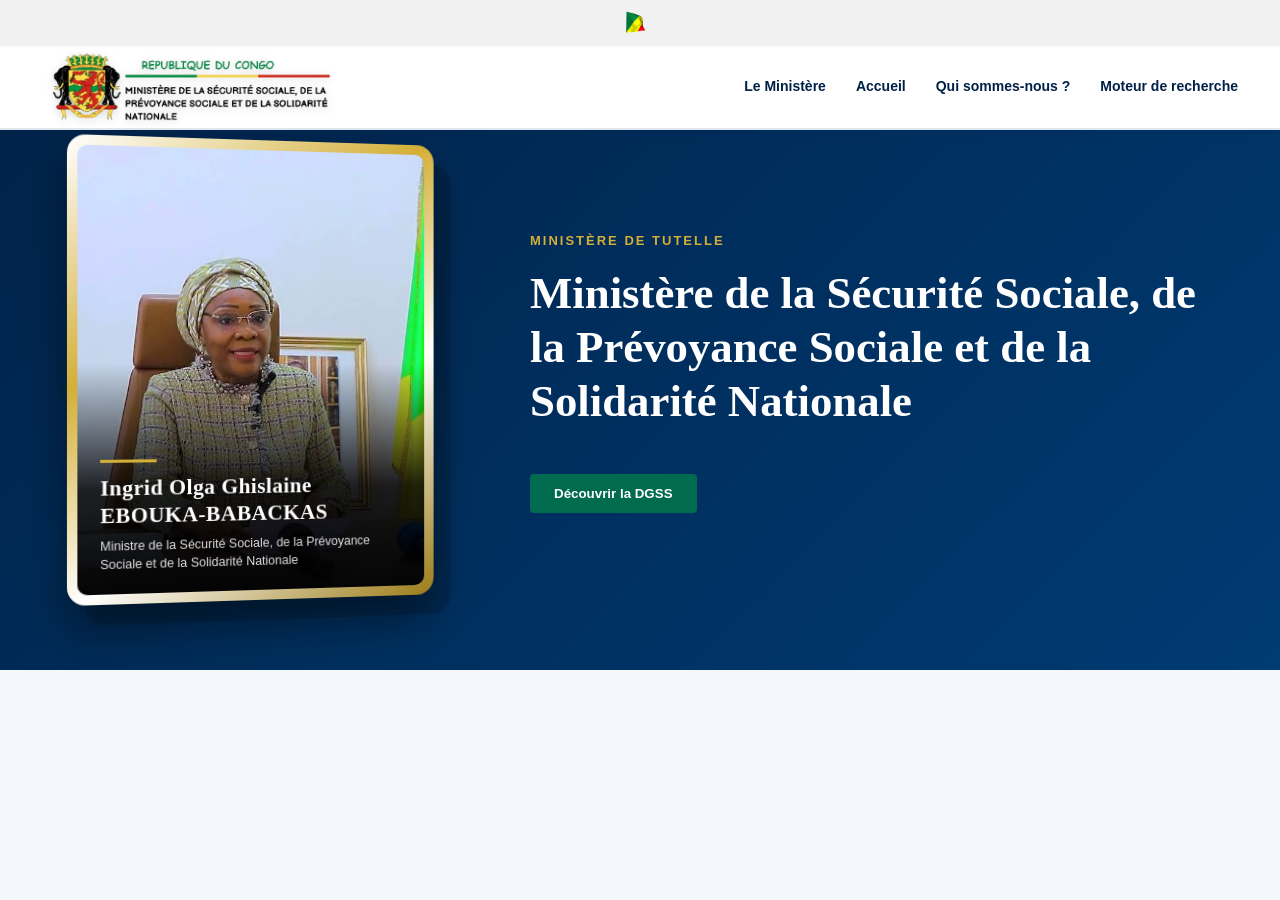
==== index.html @ 22177d9b "Update index.html" ====
<!DOCTYPE html>

<html lang="fr">

<head>
<meta charset="UTF-8">

<meta
    name="viewport"
    content="width=device-width, initial-scale=1.0"
>

<title>
    DGSS.com
</title>

<link
    rel="icon"
    type="Images/png"
    href="images.png"
>

<link
    rel="stylesheet"
    href="styles.css"
>

<script
    defer
    src="script.js"
></script>

</head>

<body class="locked">

<!-- ================================
     BARRE DU DRAPEAU
================================= -->

<div class="top-bar">

    <img
        src="1212.gif"
        alt="Drapeau de la République du Congo"
        class="flag"
    >

</div>


<!-- ================================
     NAVIGATION
================================= -->

<nav
    class="navbar"
    aria-label="Navigation principale"
>

    <div class="nav-left">

        <img
            src="0232RR.png"
            alt="Logo du Ministère de la Sécurité Sociale"
            class="nav-photo"
        >

    </div>


    <button
        type="button"
        class="menu-toggle"
        aria-label="Ouvrir le menu"
        aria-expanded="false"
    >

          ☰

    </button>


    <ul class="nav-links">

        <li>
            <a href="#ministre">
                Le Ministère
            </a>
        </li>


        <li>
            <a href="#accueil">
                Accueil
            </a>
        </li>


        <li>
            <a href="#about">
                Qui sommes-nous ?
            </a>
        </li>


        <li>
            <a href="#documents">
              Moteur de recherche
            </a>
        </li>

    </ul>

</nav>

<!-- ================================
     PRÉSENTATION DU MINISTÈRE
================================= -->

<section
    id="ministre"
    class="ministere-hero"
>

    <div class="ministere-hero-container">


        <div class="ministere-photo">

            <div class="photo-frame">

                <img
                    src="3.jpg"
                    alt="Madame Ingrid Olga Ghislaine EBOUKA-BABACKAS"
                >


                <!-- INFORMATIONS DE LA MINISTRE SUR LA PHOTO -->

                <div class="ministere-ministre">

                    <h2>

                        Ingrid Olga Ghislaine EBOUKA-BABACKAS

                    </h2>


                    <span>

                        Ministre de la Sécurité Sociale,
                        de la Prévoyance Sociale
                        et de la Solidarité Nationale

                    </span>

                </div>

            </div>

        </div>


        <div class="ministere-hero-content">

            <span class="ministere-label">

                MINISTÈRE DE TUTELLE

            </span>


            <h1>

                Ministère de la Sécurité Sociale,
                de la Prévoyance Sociale
                et de la Solidarité Nationale

            </h1>


            <button
                type="button"
                id="decouvrirDGSS"
                class="ministere-button"
            >

                Découvrir la DGSS

            </button>

        </div>

    </div>

</section>


<!-- ================================
     CONTENU DE LA DGSS
================================= -->

<main
    id="contenu-dgss"
    class="contenu-dgss"
>

<!-- ============================
     SLIDER PRINCIPAL
============================= -->

<section
    id="accueil"
    class="dgss-slider"
    aria-label="Présentation de la Direction Générale de la Sécurité Sociale"
>

    <!-- SLIDE 1 -->

    <div class="slide active">

        <div class="slide-caption">

            <span class="slide-label">
                DIRECTION GÉNÉRALE DE LA SÉCURITÉ SOCIALE
            </span>

            <h2>
                Bienvenue sur le portail officiel de la DGSS
            </h2>

            <p>
                La Direction Générale de la Sécurité Sociale assiste le Ministre
                dans la conception, l'élaboration, la mise en œuvre et le suivi
                de la politique nationale de sécurité sociale.
            </p>

       
        </div>

    </div>


    <!-- SLIDE 2 -->

    <div class="slide">

        <div class="slide-caption">

            <span class="slide-label">
                NOS ATTRIBUTIONS
            </span>

            <h2>
                Concevoir et élaborer la politique de sécurité sociale
            </h2>

            <p>
                La DGSS participe à la conception et à l'élaboration de la
                politique nationale de sécurité sociale ainsi qu'à la préparation
                des textes législatifs et réglementaires relatifs à la protection sociale.
            </p>

        </div>

    </div>


    <!-- SLIDE 3 -->

    <div class="slide">

        <div class="slide-caption">

            <span class="slide-label">
                COORDINATION ET SUIVI
            </span>

            <h2>
                Coordonner les actions en matière de sécurité sociale
            </h2>

            <p>
                La DGSS assure la coordination, le suivi et l'évaluation des
                actions menées dans le domaine de la sécurité sociale, en relation
                avec les organismes et les partenaires concernés.
            </p>

        </div>

    </div>


    <!-- SLIDE 4 -->

    <div class="slide">

        <div class="slide-caption">

            <span class="slide-label">
                PROTECTION SOCIALE
            </span>

            <h2>
                Renforcer la couverture et la protection sociale
            </h2>

            <p>
                La DGSS contribue à l'amélioration de la couverture sociale,
                au développement des régimes de sécurité sociale et à la protection
                des populations contre les principaux risques sociaux.
            </p>

        </div>

    </div>


    <!-- SLIDE 5 -->

    <div class="slide">

        <div class="slide-caption">

            <span class="slide-label">
                MODERNISATION
            </span>

            <h2>
                Construire un système de sécurité sociale plus efficace
            </h2>

            <p>
                La DGSS accompagne les réformes et les initiatives visant à
                moderniser le système de sécurité sociale, à améliorer sa gouvernance
                et à renforcer l'efficacité des dispositifs de protection sociale.
            </p>

        </div>

    </div>


    <!-- BOUTON PRÉCÉDENT -->

    <button
        type="button"
        class="prev"
        aria-label="Slide précédente"
    >

        <span>
            ‹
        </span>

    </button>


    <!-- BOUTON SUIVANT -->

    <button
        type="button"
        class="next"
        aria-label="Slide suivante"
    >

        <span>
            ›
        </span>

    </button>


    <!-- INDICATEURS -->

    <div
        class="dgss-indicators"
        aria-label="Navigation du slider"
    ></div>


    <!-- BARRE DE PROGRESSION -->

    <div
        class="slider-progress"
        aria-hidden="true"
    ></div>

</section>


<!-- ============================
     QUI SOMMES-NOUS ?
============================= -->

<section
    id="about"
    class="about-section"
>

    <div class="about-content">

        <div class="about-text">

            <h2 class="section-title">
                Qui sommes-nous ?
            </h2>


            <p>

                La
                <strong>
                    Direction Générale de la Sécurité Sociale
                </strong>
                est une structure technique du Ministère chargée d'assister
                le Ministre dans la conception, l'élaboration, la mise en œuvre
                et le suivi de la politique nationale de sécurité sociale.

            </p>


            <p>

                Elle contribue à la définition des orientations nationales
                en matière de sécurité sociale et participe à la mise en place
                d'un système de protection sociale adapté aux besoins des populations.

            </p>


            <p>

                La DGSS intervient également dans l'élaboration des textes
                législatifs et réglementaires, la coordination des actions,
                le suivi des organismes de sécurité sociale et l'accompagnement
                des réformes dans le domaine de la protection sociale.

            </p>


            <h3>
                Nos principales attributions
            </h3>


            <ul>

                <li>

                    <strong>
                        Politique nationale de sécurité sociale :
                    </strong>

                    participer à la conception, à l'élaboration et au suivi
                    de la politique nationale de sécurité sociale.

                </li>


                <li>

                    <strong>
                        Textes législatifs et réglementaires :
                    </strong>

                    contribuer à l'élaboration, à la mise à jour et au suivi
                    de l'application des textes relatifs à la sécurité sociale.

                </li>


                <li>

                    <strong>
                        Coordination :
                    </strong>

                    coordonner et suivre les actions menées dans le domaine
                    de la sécurité sociale avec les structures et organismes concernés.

                </li>


                <li>

                    <strong>
                        Organismes de sécurité sociale :
                    </strong>

                    assurer le suivi des organismes et des structures intervenant
                    dans le domaine de la sécurité sociale.

                </li>


                <li>

                    <strong>
                        Réformes sociales :
                    </strong>

                    contribuer à la préparation, au suivi et à l'accompagnement
                    des réformes relatives à la protection sociale.

                </li>


                <li>

                    <strong>
                        Coopération :
                    </strong>

                    participer à la coopération nationale et internationale
                    dans le domaine de la sécurité sociale.

                </li>


                <li>

                    <strong>
                        Protection sociale :
                    </strong>

                    contribuer à l'amélioration de la couverture sociale et
                    au renforcement de la protection des populations contre
                    les risques sociaux.

                </li>

            </ul>


            <h3>
                Les domaines de la sécurité sociale
            </h3>


            <ul>

                <li>

                    <strong>
                        Prestations familiales :
                    </strong>

                    contribuer au développement des mécanismes de protection
                    des familles et des enfants.

                </li>


                <li>

                    <strong>
                        Retraite et invalidité :
                    </strong>

                    participer au suivi des dispositifs de protection des
                    personnes âgées et des personnes en situation d'invalidité.

                </li>


                <li>

                    <strong>
                        Accidents du travail et maladies professionnelles :
                    </strong>

                    contribuer au renforcement des mécanismes de protection
                    des travailleurs contre les risques professionnels.

                </li>


                <li>

                    <strong>
                        Maternité :
                    </strong>

                    contribuer au développement des dispositifs de protection
                    liés à la maternité.

                </li>


                <li>

                    <strong>
                        Assurance maladie :
                    </strong>

                    participer à l'amélioration des mécanismes de couverture
                    et de prise en charge des risques liés à la maladie.

                </li>


                <li>

                    <strong>
                        Action sociale :
                    </strong>

                    contribuer à la protection et à l'accompagnement des
                    personnes et des groupes vulnérables.

                </li>

            </ul>


            <h3>
                Notre rôle institutionnel
            </h3>


            <ul>

                <li>

                    Assister le Ministre dans la conception et la mise en œuvre
                    de la politique nationale de sécurité sociale.

                </li>


                <li>

                    Élaborer et contribuer à l'application des textes législatifs
                    et réglementaires relatifs à la sécurité sociale.

                </li>


                <li>

                    Assurer le suivi et l'évaluation des politiques et des
                    programmes de sécurité sociale.

                </li>


                <li>

                    Coordonner les actions des différents acteurs intervenant
                    dans le domaine de la protection sociale.

                </li>


                <li>

                    Suivre les activités des organismes et structures de sécurité
                    sociale.

                </li>


                <li>

                    Participer à la mobilisation des ressources nécessaires
                    au développement de la protection sociale.

                </li>


                <li>

                    Contribuer au développement d'une sécurité sociale moderne,
                    accessible, équitable et adaptée aux besoins des populations.

                </li>

            </ul>

        </div>

    </div>

</section>

    <!-- ============================
     MOT DE LA DIRECTRICE GÉNÉRALE
============================= -->

<section
    id="dgsection"
    class="dg-section"
>

    <div class="dg-container">


        <div class="dg-left">

            <div class="dg-photo-frame">

                <img
                    src="dg.png"
                    alt="Clarisse IVOUTOUHI née YIRAMA PEMBA"
                    class="dg-photo"
                >


                <div class="dg-name">

                    <h3>

                        Clarisse IVOUTOUHI
                        née YIRAMA PEMBA

                    </h3>


                    <em>

                        Directrice Générale
                        de la Sécurité Sociale

                    </em>

                </div>

            </div>

        </div>


        <div class="dg-message">

            <h4>

                Mot de la Directrice Générale

            </h4>


            <blockquote>

                Notre engagement en faveur de la sécurité sociale
                et du bien-être des citoyens constitue une mission
                que nous exerçons avec responsabilité, détermination
                et solidarité.

                <br><br>

                À travers nos actions, nous œuvrons chaque jour à
                promouvoir une protection sociale équitable, accessible
                et adaptée aux réalités de notre société.

                <br><br>

                La sécurité sociale constitue un pilier essentiel
                de la dignité humaine et du développement durable.

                <br><br>

                Nous restons pleinement mobilisés pour améliorer la
                qualité de nos services, rapprocher davantage notre
                institution des usagers et contribuer à la construction
                d'un système de protection sociale plus juste et inclusif.

            </blockquote>

        </div>

    </div>

</section>

    <!-- ============================
         DIRECTEURS CENTRAUX
    ============================= -->

    <section
        id="directeurs"
        class="directeurs-section"
    >

        <h2 class="section-title">

            Nos Directeurs Centraux

        </h2>


        <div class="directeurs-grid">


<div class="directeur-card">

                <img
                    src="33.jpg"
                    alt="Félix MASSENGO"
                    class="photo-directeur"
                >


                <h4>

                    Félix MASSENGO

                </h4>


                <em>

                    Directeur de la Réglementation de la Sécurité Sociale et des Relations Internationales

                </em> <em>
                            (DRSSRI)

                </em>

            </div>
            


            <div class="directeur-card">

                <img
                    src="2.jpg"
                    alt="Lestiane Abi Derine LOUEMBE"
                    class="photo-directeur"
                >


                <h4>

                    Lestiane Abi Derine LOUEMBE

                </h4>


                <em>

                    Directrice de la Réforme,
                    de l'Assistance
                    et de la Promotion
                    de la Sécurité Sociale

                </em>
                 <em>

                    (DRAPSS)

                </em>

            </div>



            <div class="directeur-card">

                <img
                    src="DSC0332.jpg"
                    alt="Bruno Jérémi OKOUNGA"
                    class="photo-directeur"
                >


                <h4>

                    Bruno Jérémi OKOUNGA

                </h4>


                <em>

                    Directeur des Études,
                    du Développement
                    et de la Prospective

                </em>
                <em>

                    (DEDP)

                </em>

            </div>




            <div class="directeur-card">

                <img
                    src="DAEF.jpg"
                    alt="Barthélemy MANGUEMBI"
                    class="photo-directeur"
                >


                <h4>

                    Barthélemy MANGUEMBI

                </h4>


                <em>

                    Directeur de l'Administration,
                    des Équipements et des Finances 

                </em>
                 <em>

                   (DAEF)

                </em>

            </div>
        </div>

    </section>


    <!-- ============================
         DOCUMENTS
    ============================= -->

    <section
        id="documents"
        class="documents-section"
    >

        <h2 class="section-title">

            Moteur de recherche

        </h2>


        <input
            type="text"
            id="searchBar"
            placeholder="Rechercher un document..."
            autocomplete="off"
            aria-label="Rechercher un document"
        >


        <div class="table-wrapper">

            <table class="documents-table">

                <thead>

                    <tr>

                        <th>
                            Titre
                        </th>

                        <th>
                            Libellé
                        </th>

                        <th>
                            
                        </th>

                    </tr>

                </thead>


                <tbody
                    id="documentList"
                ></tbody>

            </table>

        </div>

    </section>


    <!-- ============================
         ORGANIGRAMME
    ============================= -->

    <section
        class="extra-section"
    >

        <h2 class="section-title">

            Organigramme

        </h2>


        <div class="organigram-container">

            <a
                href="images/org.jpg"
                download="Organigramme-DGSS.jpg"
                aria-label="Télécharger l'organigramme de la DGSS"
            >

                <img
                    src="org.jpg"
                    alt="Organigramme de la Direction Générale de la Sécurité Sociale"
                    class="organigram-photo"
                >

            </a>

        </div>

    </section>

</main>

<!-- ================================
     PIED DE PAGE
================================= -->

<footer class="site-footer">

<div class="footer-content">

    <!-- ================================
         CONTACT
    ================================ -->

    <div class="footer-section contact-info">

        <h4>Contact</h4>

        <p>

            Direction Générale de la Sécurité Sociale
            <br>

            Bâtiment Justice,
            4e étage,
            Brazzaville,
            République du Congo

            <br>

            Email :

            <a href="mailto:contact@phirnelking.com">
                contact@phirnelking.com
            </a>

            <br>

            Téléphone :

            <a href="tel:+242064487216">
                +242 06 448 7216
            </a>

        </p>

    </div>


    <!-- ================================
         LIENS RAPIDES
    ================================ -->

    <div class="footer-section quick-links">

        <h4>Liens rapides</h4>

        <ul>

  <li>
                <a
                    href="https://www.cnss.cg/"
                    target="_blank"
                    rel="noopener noreferrer"
                >
                    CNSS
                </a>
            </li>

            <li>
                <a
                    href="https://crf-congo.com/"
                    target="_blank"
                    rel="noopener noreferrer"
                >
                    CRF
                </a>
            </li>
            
 <li>
                <a
                    href="https://camu-congo.fr/"
                    target="_blank"
                    rel="noopener noreferrer"
                >
                    CAMU
                </a>
            </li>

            <li>
                <a
                    href="https://fonction-publique.gouv.cg/"
                    target="_blank"
                    rel="noopener noreferrer"
                >
                    Fonction publique
                </a>
            </li>

   <li>
                <a
                    href="https://www.cleiss.fr/docs/regimes/regime_congo.html"
                    target="_blank"
                    rel="noopener noreferrer"
                >
                    CLEISS
                </a>
            </li>
        </ul>

    </div>


    <!-- ================================
         CONTACTEZ-NOUS
    ================================ -->

    <div class="footer-section contact-form-section">

        <h4>Contactez-nous</h4>

        <form
            action=https://formspree.io/f/mbdnagkl
            method="POST"
            class="contact-form"
        >

            <input
                type="text"
                name="nom"
                placeholder="Votre nom"
                required
            >

            <input
                type="email"
                name="email"
                placeholder="Votre adresse e-mail"
                required
            >

            <input
                type="text"
                name="objet"
                placeholder="Objet du message"
                required
            >

            <textarea
                name="message"
                placeholder="Votre message"
                rows="5"
                required
            ></textarea>

            <button
                type="submit"
            >
                Envoyer le message
            </button>

        </form>

    </div>



<!-- ================================
     BAS DE PAGE
================================= -->

<div class="footer-bottom">

    <p>
        © 2026 Ministère de la Sécurité Sociale,
        de la Prévoyance Sociale
        et de la Solidarité Nationale.
        Tous droits réservés.
    </p>

    <p>
        <a href="mentions-legales.html">
            Mentions légales, Conditions d'utilisation et Politique de confidentialité
        </a>

    <p>
        <a
            href="https://www.facebook.com/phirnel.ongagna.3/"
            target="_blank"
            rel="noopener noreferrer"
        >
            Phirnel ONGAGNA
        </a>
    </p>

</div>

</footer>

</body>

</html>
---- styles.css ----
/* =====================================
   RESET & CONFIGURATION GLOBALE
===================================== */

* {
    margin: 0;
    padding: 0;
    box-sizing: border-box;
}

body {
    font-family: "Segoe UI", Arial, sans-serif;
    line-height: 1.6;
    background: #f4f7fb;
    color: #333;
    overflow-x: hidden;
    -webkit-text-size-adjust: 100%;
}

.contenu-dgss {
    display: none;
}

.contenu-dgss.visible {
    display: block;
}

.site-footer {
    display: none;
}

.site-footer.visible {
    display: block;
}


/* =====================================
   BARRE DU DRAPEAU
===================================== */

.top-bar {
    position: fixed;
    top: 0;
    left: 0;
    z-index: 1100;

    width: 100%;
    height: 45px;

    display: flex;
    align-items: center;
    justify-content: center;

    background-color: #f1f1f1;

    box-shadow:
        0 1px 3px rgba(0, 0, 0, 0.08);

    pointer-events: none;
}

.flag {
    display: block;

    width: 55px;
    height: 32px;

    object-fit: contain;

    border-radius: 2px;
}


    /* =====================================
       BARRE DE NAVIGATION (NAVBAR) 
    ===================================== */

    .navbar {
        position: fixed;
        top: 45px;
        left: 0;
        z-index: 1000;
        width: 100%;
        height: 85px;
        display: flex;
        align-items: center;
        justify-content: space-between;
        padding: 0 30px 0 20px;
        background: #ffffff;
        border-bottom: 2px solid #e0e6ed;
        box-shadow: 0 2px 10px rgba(0, 32, 71, 0.06);
        transition: background 0.3s ease;
    }

    .navbar.scrolled {
        top: 45px;
        background: #ffffff;
    }

    .nav-left {
        position: relative;
        width: 360px;
        height: 85px;
        display: flex;
        align-items: center;
        flex-shrink: 0;
        overflow: visible;
    }

    .nav-left .nav-photo {
        position: absolute;
        top: 50%;
        left: 340;
        z-index: 1002;
        width: 350px;
        height: 180px;
        object-fit: contain;
        transform: translateY(-50%);
        filter: drop-shadow(0 2px 4px rgba(0, 0, 0, 0.15));
    }

    .nav-links {
        display: flex;
        align-items: center;
        gap: 6px;
        margin: 0;
        padding: 0;
        list-style: none;
    }

    .nav-links li a {
        position: relative;
        display: block;
        padding: 8px 12px;
        color: #002147;
        text-decoration: none;
        font-size: 14px;
        font-weight: 600;
        border-radius: 4px;
        cursor: pointer;
        transition: color 0.3s ease, background 0.3s ease, transform 0.3s ease;
    }

    .nav-links li a::after {
        content: "";
        position: absolute;
        left: 50%;
        bottom: 0px;
        width: 0;
        height: 2px;
        background: #006b4f;
        transform: translateX(-50%);
        transition: width 0.3s ease;
    }

    .nav-links li a:hover {
        color: #006b4f;
        background: rgba(0, 107, 79, 0.06);
        transform: translateY(-1px);
    }

    .nav-links li a:hover::after {
        width: 60%;
    }

    .menu-toggle {
        display: none;
        padding: 0;
       margin-right: 15px;
        background: transparent;
        border: none;
        color: #002147;
        font-size: 28px;
        cursor: pointer;
    }


/* =====================================
   HERO MINISTÈRE
===================================== */

.ministere-hero {
    position: relative;

    min-height: 600px;

    display: flex;
    align-items: center;

    padding: 140px 30px 70px;

    overflow: hidden;

    background:
        linear-gradient(
            135deg,
            #002147 0%,
            #003b73 100%
        );

    color: #ffffff;
}

.ministere-hero-container {
    position: relative;
    z-index: 2;

    width: 100%;
    max-width: 1200px;

    margin: auto;

    display: flex;
    align-items: center;

    gap: 60px;
}


/* =====================================
   PHOTO DE LA MINISTRE
===================================== */

.ministere-photo {
    flex: 0 0 430px;

    display: flex;
    align-items: center;
    justify-content: center;
}

.photo-frame {
    position: relative;

    width: 370px;
    height: 460px;

    padding: 10px;

    overflow: hidden;

    background:
        linear-gradient(
            145deg,
            #ffffff,
            #d4af37 35%,
            #ffffff 65%,
            #9d7c18
        );

    border-radius: 18px;

    box-shadow:
        18px 20px 0 rgba(0, 0, 0, 0.15),
        0 25px 45px rgba(0, 0, 0, 0.45);

    transform:
        perspective(1000px)
        rotateY(8deg);

    transition:
        0.4s ease;
}

.photo-frame:hover {
    transform:
        perspective(1000px)
        rotateY(0deg)
        translateY(-8px);
}

.photo-frame img {
    display: block;

    width: 100%;
    height: 100%;

    object-fit: cover;

    border-radius: 10px;
}


/* =====================================
   NOM ET FONCTION DE LA MINISTRE
   DIRECTEMENT SUR LA PHOTO
===================================== */

.photo-frame .ministere-ministre {
    position: absolute;

    left: 10px;
    right: 10px;
    bottom: 10px;

    z-index: 5;

    padding:
        95px
        22px
        20px;

    color: #ffffff;

    text-align: left;

    background:
        linear-gradient(
            to top,
            rgba(0, 0, 0, 0.97) 0%,
            rgba(0, 0, 0, 0.85) 45%,
            rgba(0, 0, 0, 0.30) 80%,
            transparent 100%
        );

    border-radius:
        0 0 10px 10px;
}

.photo-frame .ministere-ministre::before {
    content: "";

    display: block;

    width: 55px;
    height: 3px;

    margin-bottom: 12px;

    background: #d4af37;
}

.photo-frame .ministere-ministre h2 {
    margin: 0 0 7px;

    color: #ffffff;

    font-family:
        Georgia,
        "Times New Roman",
        serif;

    font-size:
        clamp(
            1rem,
            2vw,
            1.35rem
        );

    font-weight: 700;

    line-height: 1.25;

    letter-spacing: 0.02em;
}

.photo-frame .ministere-ministre span {
    display: block;

    max-width: 320px;

    color:
        rgba(255, 255, 255, 0.88);

    font-size: 0.78rem;

    line-height: 1.45;
}


/* =====================================
   CONTENU DU MINISTÈRE
===================================== */

.ministere-hero-content {
    flex: 1;

    max-width: 680px;
}

.ministere-label {
    display: inline-block;

    margin-bottom: 15px;

    color: #d4af37;

    font-size: 13px;
    font-weight: bold;

    letter-spacing: 2px;

    text-transform: uppercase;
}

.ministere-hero-content h1 {
    margin-bottom: 20px;

    color: #ffffff;

    font-family: Georgia, serif;

    font-size:
        clamp(
            1.8rem,
            3.5vw,
            3rem
        );

    line-height: 1.2;
}

.ministere-hero-content p {
    max-width: 620px;

    margin-bottom: 25px;

    color:
        rgba(255, 255, 255, 0.85);

    font-size: 16px;

    line-height: 1.7;
}


/* =====================================
   BOUTONS INSTITUTIONNELS
===================================== */

.ministere-button,
.slide-button {
    display: inline-block;

    margin-top: 25px;

    padding: 12px 24px;

    background: #006b4f;

    color: #ffffff;

    border: none;

    border-radius: 4px;

    font-weight: 600;

    text-decoration: none;

    cursor: pointer;

    transition:
        background 0.3s ease,
        transform 0.3s ease;
}

.ministere-button:hover,
.slide-button:hover {
    background: #00523c;

    transform:
        translateY(-2px);
}


/* =====================================
   SLIDER PRINCIPAL
===================================== */

.dgss-slider {
    position: relative;

    width: 100%;
    height: 580px;

    overflow: hidden;

    background: #002147;
}

.dgss-slider .slide {
    position: absolute;

    inset: 0;

    display: flex;
    align-items: center;

    width: 100%;
    height: 100%;

    padding: 40px 8%;

    opacity: 0;
    visibility: hidden;

    transition:
        opacity 0.8s ease,
        visibility 0.8s ease;
}

.dgss-slider .slide.active {
    z-index: 1;

    opacity: 1;
    visibility: visible;
}

.slide-caption {
    position: relative;
    z-index: 2;

    width:
        min(
            700px,
            90%
        );

    color: #ffffff;

    text-align: left;
}

.slide-label {
    display: inline-block;

    margin-bottom: 15px;

    padding-left: 12px;

    border-left: 3px solid #d4af37;

    color: #d4af37;

    font-size: 12px;
    font-weight: bold;

    letter-spacing: 2px;

    text-transform: uppercase;
}

.slide-caption h2 {
    max-width: 680px;

    margin-bottom: 18px;

    color: #ffffff;

    font-family: Georgia, serif;

    font-size:
        clamp(
            1.8rem,
            3.5vw,
            3.2rem
        );

    line-height: 1.2;
}

.slide-caption p {
    max-width: 600px;

    margin-bottom: 25px;

    color:
        rgba(255, 255, 255, 0.85);

    font-size: 16px;

    line-height: 1.7;
}

.prev,
.next {
    position: absolute;

    top: 50%;

    z-index: 5;

    display: flex;
    align-items: center;
    justify-content: center;

    width: 44px;
    height: 44px;

    background:
        rgba(0, 33, 71, 0.7);

    border:
        1px solid
        rgba(255, 255, 255, 0.2);

    border-radius: 4px;

    color: #ffffff;

    font-size: 28px;

    cursor: pointer;

    transform:
        translateY(-50%);

    transition:
        background 0.3s ease;
}

.prev {
    left: 20px;
}

.next {
    right: 20px;
}

.prev:hover,
.next:hover {
    background: #006b4f;
}

.dgss-indicators {
    position: absolute;

    bottom: 25px;
    left: 50%;

    z-index: 5;

    display: flex;

    gap: 6px;

    transform:
        translateX(-50%);
}

.dgss-indicators span {
    width: 24px;
    height: 3px;

    background: #ffffff;

    opacity: 0.4;

    border-radius: 2px;

    cursor: pointer;

    transition:
        opacity 0.3s ease,
        width 0.3s ease,
        background 0.3s ease;
}

.dgss-indicators span.active {
    width: 40px;

    background: #d4af37;

    opacity: 1;
}

.slider-progress {
    position: absolute;

    bottom: 0;
    left: 0;

    z-index: 6;

    width: 0;
    height: 3px;

    background: #d4af37;
}


/* =====================================
   SECTIONS GÉNÉRALES
===================================== */

.section-title {
    margin: 45px 0 15px;

    color: #002147;

    font-family: Georgia, serif;

    font-size: 1.8rem;

    text-align: center;
}

.about-section {
    padding: 50px 20px;

    background: #f9fbfd;
}

.about-content {
    max-width: 1100px;

    margin: auto;

    display: flex;
    flex-wrap: wrap;

    gap: 35px;
}

.about-text {
    flex: 1 1 500px;
}

.about-text p {
    margin-bottom: 14px;
}

.about-text h3 {
    margin-top: 22px;
    margin-bottom: 8px;

    color: #002147;
}

.about-text ul {
    padding-left: 18px;
}

.about-text li {
    margin-bottom: 8px;
}


/* =====================================
   DIRECTION GÉNÉRALE
===================================== */

.dg-section {
    padding: 50px 20px;

    background: #ffffff;
}

.dg-container {
    max-width: 1100px;

    margin: auto;

    display: flex;
    align-items: center;
    justify-content: space-between;
    flex-wrap: wrap;

    gap: 35px;
}

.dg-left {
    flex:
        1 1 350px;

    display: flex;

    align-items: center;
    justify-content: center;
}


/* =====================================
   CADRE PHOTO DE LA DIRECTRICE GÉNÉRALE
===================================== */

.dg-photo-frame {
    position: relative;

    width: 350px;
    height: 440px;

    overflow: hidden;

    background: #002147;

    border:
        1px solid
        #d4af37;

    border-radius: 6px;

    box-shadow:
        0 8px 22px
        rgba(0, 32, 71, 0.18);
}

.dg-photo {
    display: block;

    width: 100%;
    height: 100%;

    object-fit: cover;

    object-position:
        top center;
}


/* =====================================
   NOM ET FONCTION DE LA DG
   DIRECTEMENT SUR LA PHOTO
===================================== */

.dg-name {
    position: absolute;

    left: 0;
    right: 0;
    bottom: 0;

    z-index: 2;

    padding:
        90px
        22px
        22px;

    color: #ffffff;

    text-align: left;

    background:
        linear-gradient(
            to top,
            rgba(0, 0, 0, 0.97) 0%,
            rgba(0, 0, 0, 0.85) 45%,
            rgba(0, 0, 0, 0.30) 80%,
            transparent 100%
        );
}

.dg-name::before {
    content: "";

    display: block;

    width: 55px;
    height: 3px;

    margin-bottom: 12px;

    background: #d4af37;
}

.dg-name h3 {
    margin: 0 0 7px;

    color: #ffffff;

    font-family:
        Georgia,
        "Times New Roman",
        serif;

    font-size: 1.25rem;

    font-weight: 700;

    line-height: 1.25;
}

.dg-name em {
    display: block;

    color:
        rgba(255, 255, 255, 0.88);

    font-size: 0.82rem;

    font-style: normal;

    line-height: 1.5;
}


/* =====================================
   MESSAGE DE LA DIRECTRICE GÉNÉRALE
===================================== */

.dg-message {
    flex:
        2 1 550px;
}

.dg-message h4 {
    margin-bottom: 12px;

    color: #002147;

    font-size: 18px;
}

.dg-message blockquote {
    padding: 22px;

    background: #f4f7fb;

    border-left:
        4px solid
        #006b4f;

    border-radius: 4px;

    color: #333333;

    font-family: Georgia, serif;

    font-size: 15px;

    font-style: italic;

    line-height: 1.7;
}


/* =====================================
   DIRECTEURS CENTRAUX
===================================== */

.directeurs-section {
    padding: 60px 20px;

    background: #f4f7fb;
}

.directeurs-grid {
    max-width: 1100px;

    margin: auto;

    display: grid;

    grid-template-columns:
        repeat(
            4,
            1fr
        );

    gap: 25px;
}

.directeur-card {
    padding: 20px 15px;

    background: #ffffff;

    border:
        1px solid
        #e0e6ed;

    border-top:
        3px solid
        #006b4f;

    border-radius: 6px;

    text-align: center;

    box-shadow:
        0 4px 12px
        rgba(0, 32, 71, 0.05);

    transition:
        transform 0.3s ease,
        box-shadow 0.3s ease;
}

.directeur-card:hover {
    transform:
        translateY(-5px);

    box-shadow:
        0 8px 20px
        rgba(0, 32, 71, 0.1);
}

.photo-directeur {
    width: 150px;
    height: 180px;

    margin:
        0 auto 12px;

    object-fit: cover;

    object-position:
        top center;

    border-radius: 4px;

    background: #ffffff;

    box-shadow:
        0 2px 6px
        rgba(0, 0, 0, 0.1);

    image-rendering:
        -webkit-optimize-contrast;
}

.directeur-card h4 {
    margin-bottom: 6px;

    color: #002147;

    font-size: 15px;

    font-weight: 700;
}

.directeur-card em {
    display: block;

    color: #006b4f;

    font-size: 12px;

    font-style: normal;

    font-weight: 600;

    line-height: 1.4;
}


/* =====================================
   DOCUMENTS ET TABLEAU
===================================== */

.documents-section {
    padding: 50px 20px;

    background: #ffffff;
}

#searchBar {
    display: block;

    width: 75%;
    max-width: 600px;

    margin:
        0 auto 20px;

    padding:
        10px 14px;

    border:
        1px solid
        #cbd5e1;

    border-radius: 4px;

    font-size: 15px;
}

#searchBar:focus {
    outline: none;

    border-color: #006b4f;

    box-shadow:
        0 0 0 3px
        rgba(0, 107, 79, 0.1);
}

.table-wrapper {
    width: 100%;

    overflow-x: auto;
}

.documents-table {
    width: 100%;
    min-width: 600px;

    border-collapse: collapse;

    background: #ffffff;

    box-shadow:
        0 1px 4px
        rgba(0, 0, 0, 0.05);
}

.documents-table thead {
    background: #002147;

    color: #ffffff;
}

.documents-table th,
.documents-table td {
    padding:
        12px 15px;

    border:
        1px solid
        #e0e6ed;

    text-align: left;

    font-size: 14px;
}

.documents-table tbody tr:hover {
    background: #f8fafc;
}

.documents-table a {
    color: #006b4f;

    font-weight: 600;

    text-decoration: none;

    cursor: pointer;
}

.documents-table a:hover {
    text-decoration: underline;
}

mark {
    padding: 0 2px;

    background: #fef08a;
}

.no-result {
    padding: 20px !important;

    color: #64748b;

    text-align: center !important;
}


/* =====================================
   ORGANIGRAMME
===================================== */

.extra-section {
    padding: 50px 20px;

    background: #f9fbfd;
}

.organigram-container {
    max-width: 850px;

    margin:
        20px auto 0;

    display: flex;

    align-items: center;
    justify-content: center;
}

.organigram-link {
    display: block;

    width: 100%;

    cursor: pointer;
}

.organigram-photo {
    display: block;

    width: 100%;
    max-width: 480px;
    height: auto;

    margin: 0 auto;

    background: #ffffff;

    border:
        1px solid
        #cbd5e1;

    border-radius: 4px;

    box-shadow:
        0 4px 12px
        rgba(0, 32, 71, 0.06);

    transition:
        transform 0.3s ease;
}

.organigram-photo:hover {
    transform:
        translateY(-2px);
}


/* =====================================
   PIED DE PAGE
===================================== */

.site-footer {
    position: relative;

    overflow: hidden;

    padding:
        50px 25px 0;

    background: #002147;

    color: #ffffff;
}

.footer-content {
    position: relative;
    z-index: 2;

    max-width: 1100px;

    margin: auto;

    display: grid;

    grid-template-columns:
        repeat(
            4,
            1fr
        );

    gap: 30px;
}

.footer-section h4 {
    margin-bottom: 18px;

    color: #ffffff;

    font-size: 16px;
}

.contact-info p {
    color:
        rgba(255, 255, 255, 0.8);

    font-size: 13px;

    line-height: 1.8;
}

.footer-section a {
    color:
        rgba(255, 255, 255, 0.8);

    text-decoration: none;

    cursor: pointer;

    font-size: 13px;
}

.footer-section a:hover {
    color: #ffffff;
}

.footer-section ul {
    padding: 0;

    list-style: none;
}

.footer-section li {
    margin-bottom: 8px;
}

.contact-form {
    display: flex;

    flex-direction: column;

    gap: 8px;
}

.contact-form input,
.contact-form textarea {
    width: 100%;

    padding:
        10px 12px;

    background:
        rgba(255, 255, 255, 0.08);

    border:
        1px solid
        rgba(255, 255, 255, 0.2);

    border-radius: 4px;

    color: #ffffff;

    font-family: inherit;

    font-size: 12px;

    outline: none;
}

.contact-form textarea {
    min-height: 90px;

    resize: vertical;
}

.contact-form button {
    padding:
        10px 16px;

    background: #006b4f;

    border: none;

    border-radius: 4px;

    color: #ffffff;

    font-weight: 600;

    cursor: pointer;

    transition:
        background 0.3s ease;
}

.contact-form button:hover {
    background: #00523c;
}


.footer-bottom {
    position: relative;
    z-index: 2;

    max-width: 1100px;

    margin:
        40px auto 0;

    padding:
        20px 0;

    border-top:
        1px solid
        rgba(255, 255, 255, 0.15);

    display: flex;

    align-items: center;
    justify-content: space-between;

    gap: 20px;

    color:
        rgba(255, 255, 255, 0.6);

    font-size: 12px;
}


/* =====================================
   LIEN DU FOOTER
===================================== */

.footer-bottom a {
    color: #ffffff;

    text-decoration: none;

    font-weight: 600;

    transition:
        color 0.3s ease;
}

.footer-bottom a:hover {
    color: #d4af37;
}
/* =====================================
   RESPONSIVE DESIGN
   TABLETTES & MOBILES
===================================== */
/* =====================================
   FOOTER - ORDINATEUR
===================================== */

.footer-content {
    display: grid;

    grid-template-columns: minmax(0, 1fr) 280px;

    grid-template-rows:
        auto
        auto
        auto
        auto;

    column-gap: 50px;
    row-gap: 20px;

    align-items: start;

    text-align: left;
}


/* =====================================
   COLONNE 1
===================================== */

.footer-content > .footer-section:nth-child(1) {
    grid-column: 1 / -1;
    grid-row: 1;
}


/* =====================================
   COLONNE 2
===================================== */

.footer-content > .footer-section:nth-child(2) {
    grid-column: 1 / -1;
    grid-row: 2;
}


/* =====================================
   COLONNE 3
===================================== */

.footer-content > .footer-section:nth-child(3) {
    grid-column: 1 / -1;
    grid-row: 3;
}


/* =====================================
   COLONNE 4
   AVEC MENTIONS À DROITE
===================================== */

.footer-content > .footer-section:nth-child(4) {
    grid-column: 1;
    grid-row: 4;

    border-top: 1px solid rgba(255, 255, 255, 0.2);

    padding-top: 20px;
}


/* =====================================
   MENTIONS LÉGALES
   À DROITE DE COL 4
===================================== */

.footer-content > .footer-legal {
    grid-column: 2;
    grid-row: 4;

    align-self: start;

    border-top: 1px solid rgba(255, 255, 255, 0.2);

    padding-top: 20px;
}


/* =====================================
   TITRE MENTIONS
===================================== */

.footer-legal h3 {
    margin: 0 0 15px 0;
}


/* =====================================
   LIENS
===================================== */

.footer-legal ul {
    display: flex;
    flex-wrap: wrap;

    align-items: center;

    gap: 0;

    list-style: none;

    padding: 0;
    margin: 0;
}

.footer-legal li {
    margin: 0;
}

.footer-legal li:not(:last-child)::after {
    content: " | ";

    margin: 0 8px;

    opacity: 0.6;
}

.footer-legal a {
    color: inherit;

    text-decoration: none;
}

.footer-legal a:hover {
    text-decoration: underline;
}


/* =====================================
   TABLETTE
   MAX-WIDTH 1100PX
===================================== */

@media (max-width: 1100px) {

    .navbar {
        padding: 0 20px;
    }

    .directeurs-grid {
        grid-template-columns: repeat(2, 1fr);
        gap: 25px;
    }


    /* FOOTER */

    .footer-content {
        grid-template-columns: 1fr;
        grid-template-rows: auto;
        gap: 25px;
    }

    .footer-content > .footer-section:nth-child(1),
    .footer-content > .footer-section:nth-child(2),
    .footer-content > .footer-section:nth-child(3),
    .footer-content > .footer-section:nth-child(4),
    .footer-content > .footer-legal {
        grid-column: 1;
        grid-row: auto;
    }

    .footer-content > .footer-section:nth-child(4) {
        border-top: 1px solid rgba(255, 255, 255, 0.2);
        padding-top: 20px;
    }

    .footer-legal {
        border-top: none;
        padding-top: 0;
    }
}


/* =====================================
   TABLETTE PORTRAIT
   MAX-WIDTH 900PX
===================================== */

@media (max-width: 900px) {

    .navbar {
        height: 85px;
        top: 45px;
    }

    .nav-left {
        height: 85px;
        width: 100%;
        max-width: 360px;
    }

    .nav-left .nav-photo {
        position: absolute;
        top: 50%;
        left: 20px;
        z-index: 1002;

        width: 250px;
        height: 180px;

        object-fit: contain;

        transform: translateY(-50%);

        filter: drop-shadow(
            0 2px 4px rgba(0, 0, 0, 0.15)
        );
    }

    .menu-toggle {
        display: block;
        margin-left: auto;
        color: #002147;
    }

    .nav-links {
        position: absolute;
        top: 85px;
        left: 0;

        display: none;
        flex-direction: column;

        width: 100%;

        padding: 15px;

        background: #ffffff;

        border-bottom: 1px solid #cbd5e1;

        box-shadow:
            0 4px 10px rgba(0, 0, 0, 0.1);
    }

    .nav-links.active {
        display: flex;
    }

    .nav-links li {
        width: 100%;
    }

    .nav-links li a {
        padding: 10px;
        color: #002147;
    }

    .ministere-hero {
        padding-top: 140px;
    }

    .ministere-hero-container {
        flex-direction: column;
        gap: 35px;
        text-align: center;
    }

    .ministere-photo {
        flex: none;
    }

    .photo-frame {
        width: 330px;
        height: 410px;
        transform: none;
    }

    .photo-frame:hover {
        transform: translateY(-5px);
    }

    .ministere-hero-content {
        max-width: 700px;
    }

    .dg-photo-frame {
        width: 320px;
        height: 400px;
    }

    .dg-name {
        text-align: left;
    }

    .dgss-slider {
        height: 500px;
    }

    .directeurs-grid {
        grid-template-columns: repeat(2, 1fr);
        gap: 15px;
    }

    .photo-directeur {
        width: 100px;
        height: 120px;
    }

    #searchBar {
        width: 100%;
    }
}


/* =====================================
   MOBILE
   MAX-WIDTH 600PX
===================================== */

@media (max-width: 600px) {

    .photo-frame {
        width: 285px;
        height: 355px;
        padding: 8px;
        border-radius: 14px;
    }

    .photo-frame img {
        border-radius: 8px;
    }

    .photo-frame .ministere-ministre {
        left: 8px;
        right: 8px;
        bottom: 8px;

        padding: 75px 16px 16px;
    }

    .photo-frame .ministere-ministre h2 {
        font-size: 0.95rem;
    }

    .photo-frame .ministere-ministre span {
        font-size: 0.72rem;
    }

    .photo-frame .ministere-ministre::before {
        width: 42px;
        height: 2px;
        margin-bottom: 8px;
    }

    .dg-photo-frame {
        width: 285px;
        height: 355px;
    }

    .dg-name {
        padding: 75px 16px 16px;
    }

    .dg-name h3 {
        font-size: 1rem;
    }

    .dg-name em {
        font-size: 0.72rem;
    }

    .dg-name::before {
        width: 42px;
        height: 2px;
        margin-bottom: 8px;
    }

    .directeurs-grid {
        grid-template-columns: repeat(2, 1fr);
        gap: 15px;
    }

    .photo-directeur {
        width: 100px;
        height: 120px;
    }

    #searchBar {
        width: 100%;
    }


    /* =====================================
       FOOTER MOBILE
    ===================================== */

    .footer-content {
        display: grid;

        grid-template-columns: 1fr;

        gap: 25px;

        padding: 20px 15px;

        text-align: left;
    }

    .footer-section {
        width: 100%;
    }

    .footer-section.photo {
        order: -1;
    }

    .footer-content > .footer-section:nth-child(4) {
        border-top: 1px solid rgba(255, 255, 255, 0.2);

        padding-top: 20px;
    }

    .footer-legal {
        border-top: none;

        padding-top: 0;
    }

    .footer-bottom {
        display: flex;

        flex-direction: column;

        align-items: center;

        gap: 10px;

        text-align: center;

        padding: 15px 0;

        border-top: 1px solid rgba(255, 255, 255, 0.1);
    }
}
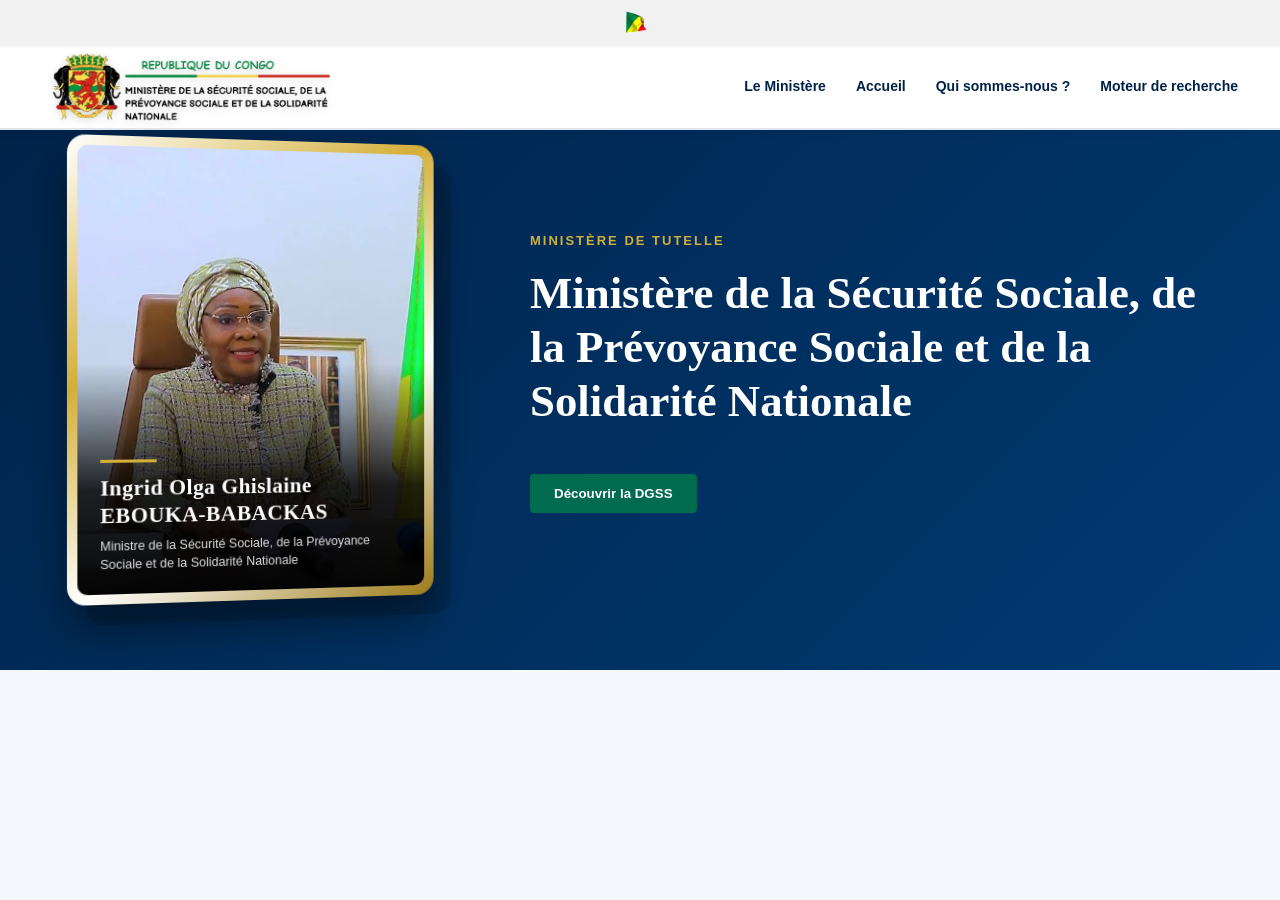
==== commit f67e5949: "Update index.html" ====
--- a/index.html
+++ b/index.html
@@ -1193,27 +1193,22 @@
 
 <div class="footer-bottom">
 
-    <p>
-        © 2026 Ministère de la Sécurité Sociale,
-        de la Prévoyance Sociale
-        et de la Solidarité Nationale.
+    <div>
+        © 2026 Ministère de la Sécurité Sociale, de la
+        Prévoyance Sociale et de la Solidarité Nationale.
         Tous droits réservés.
-    </p>
-
-    <p>
+    </div>
+
+    <div>
         <a href="mentions-legales.html">
-            Mentions légales, Conditions d'utilisation et Politique de confidentialité
+            Mentions légales, Conditions d'utilisation
+            et Politique de confidentialité
         </a>
-
-    <p>
-        <a
-            href="https://www.facebook.com/phirnel.ongagna.3/"
-            target="_blank"
-            rel="noopener noreferrer"
-        >
-            Phirnel ONGAGNA
-        </a>
-    </p>
+    </div>
+
+    <div>
+        <strong>Phirnel ONGAGNA</strong>
+    </div>
 
 </div>
 
--- a/styles.css
+++ b/styles.css
@@ -1411,61 +1411,75 @@
 .footer-content {
     display: grid;
 
-    grid-template-columns: minmax(0, 1fr) 280px;
+    grid-template-columns: minmax(0, 1fr) minmax(0, 1fr);
 
     grid-template-rows:
         auto
         auto
-        auto
         auto;
 
     column-gap: 50px;
-    row-gap: 20px;
+    row-gap: 25px;
 
     align-items: start;
 
     text-align: left;
-}
-
-
-/* =====================================
-   COLONNE 1
+
+    width: 100%;
+}
+
+
+/* =====================================
+   COL 1
+   TOUTE LA LARGEUR
 ===================================== */
 
 .footer-content > .footer-section:nth-child(1) {
-    grid-column: 1 / -1;
+    grid-column: 1 / 3;
     grid-row: 1;
-}
-
-
-/* =====================================
-   COLONNE 2
+
+    width: 100%;
+}
+
+
+/* =====================================
+   COL 2
+   GAUCHE
 ===================================== */
 
 .footer-content > .footer-section:nth-child(2) {
-    grid-column: 1 / -1;
+    grid-column: 1;
     grid-row: 2;
-}
-
-
-/* =====================================
-   COLONNE 3
+
+    width: 100%;
+}
+
+
+/* =====================================
+   COL 3
+   DROITE
 ===================================== */
 
 .footer-content > .footer-section:nth-child(3) {
-    grid-column: 1 / -1;
-    grid-row: 3;
-}
-
-
-/* =====================================
-   COLONNE 4
-   AVEC MENTIONS À DROITE
+    grid-column: 2;
+    grid-row: 2;
+
+    width: 100%;
+
+    text-align: right;
+}
+
+
+/* =====================================
+   COL 4
+   GAUCHE DU BAS
 ===================================== */
 
 .footer-content > .footer-section:nth-child(4) {
     grid-column: 1;
-    grid-row: 4;
+    grid-row: 3;
+
+    width: 100%;
 
     border-top: 1px solid rgba(255, 255, 255, 0.2);
 
@@ -1475,18 +1489,20 @@
 
 /* =====================================
    MENTIONS LÉGALES
-   À DROITE DE COL 4
+   DROITE DU BAS
 ===================================== */
 
 .footer-content > .footer-legal {
     grid-column: 2;
-    grid-row: 4;
-
-    align-self: start;
+    grid-row: 3;
+
+    width: 100%;
 
     border-top: 1px solid rgba(255, 255, 255, 0.2);
 
     padding-top: 20px;
+
+    text-align: right;
 }
 
 
@@ -1500,16 +1516,16 @@
 
 
 /* =====================================
-   LIENS
+   LIENS LÉGAUX
 ===================================== */
 
 .footer-legal ul {
     display: flex;
+
+    justify-content: flex-end;
+    align-items: center;
+
     flex-wrap: wrap;
-
-    align-items: center;
-
-    gap: 0;
 
     list-style: none;
 
@@ -1522,7 +1538,7 @@
 }
 
 .footer-legal li:not(:last-child)::after {
-    content: " | ";
+    content: "|";
 
     margin: 0 8px;
 
@@ -1541,307 +1557,163 @@
 
 
 /* =====================================
+   PHIRNEL ONGAGNA
+   ALIGNÉ À L'EXTRÊME DROITE
+===================================== */
+
+.footer-credit {
+    width: 100%;
+
+    margin: 8px 0 0;
+
+    font-size: 0.85rem;
+
+    text-align: right;
+
+    opacity: 0.8;
+}
+
+.footer-credit strong {
+    font-weight: 600;
+}
+
+
+/* =====================================
    TABLETTE
    MAX-WIDTH 1100PX
 ===================================== */
 
 @media (max-width: 1100px) {
 
-    .navbar {
-        padding: 0 20px;
-    }
-
-    .directeurs-grid {
-        grid-template-columns: repeat(2, 1fr);
+    .footer-content {
+        grid-template-columns: 1fr 1fr;
+
+        column-gap: 30px;
+    }
+}
+
+
+/* =====================================
+   TABLETTE PORTRAIT
+   MAX-WIDTH 900PX
+===================================== */
+
+@media (max-width: 900px) {
+
+    .footer-content {
+        grid-template-columns: 1fr 1fr;
+
+        column-gap: 25px;
+    }
+}
+
+
+/* =====================================
+   MOBILE
+   MAX-WIDTH 600PX
+===================================== */
+
+@media (max-width: 600px) {
+
+    .footer-content {
+        display: grid;
+
+        grid-template-columns: 1fr;
+
+        grid-template-rows: auto;
+
         gap: 25px;
-    }
-
-
-    /* FOOTER */
-
-    .footer-content {
-        grid-template-columns: 1fr;
-        grid-template-rows: auto;
-        gap: 25px;
-    }
+
+        padding: 20px 15px;
+
+        width: 100%;
+
+        text-align: left;
+    }
+
+
+    /* -----------------------------
+       TOUT EN UNE COLONNE
+    ----------------------------- */
 
     .footer-content > .footer-section:nth-child(1),
     .footer-content > .footer-section:nth-child(2),
     .footer-content > .footer-section:nth-child(3),
     .footer-content > .footer-section:nth-child(4),
     .footer-content > .footer-legal {
+
         grid-column: 1;
+
         grid-row: auto;
-    }
+
+        width: 100%;
+    }
+
+
+    /* -----------------------------
+       COL 3
+    ----------------------------- */
+
+    .footer-content > .footer-section:nth-child(3) {
+        text-align: left;
+    }
+
+
+    /* -----------------------------
+       COL 4
+    ----------------------------- */
 
     .footer-content > .footer-section:nth-child(4) {
+
         border-top: 1px solid rgba(255, 255, 255, 0.2);
+
         padding-top: 20px;
     }
 
-    .footer-legal {
+
+    /* -----------------------------
+       MENTIONS
+    ----------------------------- */
+
+    .footer-content > .footer-legal {
+
         border-top: none;
+
         padding-top: 0;
-    }
-}
-
-
-/* =====================================
-   TABLETTE PORTRAIT
-   MAX-WIDTH 900PX
-===================================== */
-
-@media (max-width: 900px) {
-
-    .navbar {
-        height: 85px;
-        top: 45px;
-    }
-
-    .nav-left {
-        height: 85px;
-        width: 100%;
-        max-width: 360px;
-    }
-
-    .nav-left .nav-photo {
-        position: absolute;
-        top: 50%;
-        left: 20px;
-        z-index: 1002;
-
-        width: 250px;
-        height: 180px;
-
-        object-fit: contain;
-
-        transform: translateY(-50%);
-
-        filter: drop-shadow(
-            0 2px 4px rgba(0, 0, 0, 0.15)
-        );
-    }
-
-    .menu-toggle {
-        display: block;
-        margin-left: auto;
-        color: #002147;
-    }
-
-    .nav-links {
-        position: absolute;
-        top: 85px;
-        left: 0;
-
-        display: none;
+
+        text-align: left;
+    }
+
+
+    .footer-legal ul {
+        justify-content: flex-start;
+    }
+
+
+    /* -----------------------------
+       PHIRNEL
+    ----------------------------- */
+
+    .footer-credit {
+        text-align: left;
+    }
+
+
+    /* -----------------------------
+       FOOTER BOTTOM
+    ----------------------------- */
+
+    .footer-bottom {
+
+        display: flex;
+
         flex-direction: column;
 
-        width: 100%;
-
-        padding: 15px;
-
-        background: #ffffff;
-
-        border-bottom: 1px solid #cbd5e1;
-
-        box-shadow:
-            0 4px 10px rgba(0, 0, 0, 0.1);
-    }
-
-    .nav-links.active {
-        display: flex;
-    }
-
-    .nav-links li {
-        width: 100%;
-    }
-
-    .nav-links li a {
-        padding: 10px;
-        color: #002147;
-    }
-
-    .ministere-hero {
-        padding-top: 140px;
-    }
-
-    .ministere-hero-container {
-        flex-direction: column;
-        gap: 35px;
+        align-items: center;
+
+        gap: 10px;
+
         text-align: center;
-    }
-
-    .ministere-photo {
-        flex: none;
-    }
-
-    .photo-frame {
-        width: 330px;
-        height: 410px;
-        transform: none;
-    }
-
-    .photo-frame:hover {
-        transform: translateY(-5px);
-    }
-
-    .ministere-hero-content {
-        max-width: 700px;
-    }
-
-    .dg-photo-frame {
-        width: 320px;
-        height: 400px;
-    }
-
-    .dg-name {
-        text-align: left;
-    }
-
-    .dgss-slider {
-        height: 500px;
-    }
-
-    .directeurs-grid {
-        grid-template-columns: repeat(2, 1fr);
-        gap: 15px;
-    }
-
-    .photo-directeur {
-        width: 100px;
-        height: 120px;
-    }
-
-    #searchBar {
-        width: 100%;
-    }
-}
-
-
-/* =====================================
-   MOBILE
-   MAX-WIDTH 600PX
-===================================== */
-
-@media (max-width: 600px) {
-
-    .photo-frame {
-        width: 285px;
-        height: 355px;
-        padding: 8px;
-        border-radius: 14px;
-    }
-
-    .photo-frame img {
-        border-radius: 8px;
-    }
-
-    .photo-frame .ministere-ministre {
-        left: 8px;
-        right: 8px;
-        bottom: 8px;
-
-        padding: 75px 16px 16px;
-    }
-
-    .photo-frame .ministere-ministre h2 {
-        font-size: 0.95rem;
-    }
-
-    .photo-frame .ministere-ministre span {
-        font-size: 0.72rem;
-    }
-
-    .photo-frame .ministere-ministre::before {
-        width: 42px;
-        height: 2px;
-        margin-bottom: 8px;
-    }
-
-    .dg-photo-frame {
-        width: 285px;
-        height: 355px;
-    }
-
-    .dg-name {
-        padding: 75px 16px 16px;
-    }
-
-    .dg-name h3 {
-        font-size: 1rem;
-    }
-
-    .dg-name em {
-        font-size: 0.72rem;
-    }
-
-    .dg-name::before {
-        width: 42px;
-        height: 2px;
-        margin-bottom: 8px;
-    }
-
-    .directeurs-grid {
-        grid-template-columns: repeat(2, 1fr);
-        gap: 15px;
-    }
-
-    .photo-directeur {
-        width: 100px;
-        height: 120px;
-    }
-
-    #searchBar {
-        width: 100%;
-    }
-
-
-    /* =====================================
-       FOOTER MOBILE
-    ===================================== */
-
-    .footer-content {
-        display: grid;
-
-        grid-template-columns: 1fr;
-
-        gap: 25px;
-
-        padding: 20px 15px;
-
-        text-align: left;
-    }
-
-    .footer-section {
-        width: 100%;
-    }
-
-    .footer-section.photo {
-        order: -1;
-    }
-
-    .footer-content > .footer-section:nth-child(4) {
-        border-top: 1px solid rgba(255, 255, 255, 0.2);
-
-        padding-top: 20px;
-    }
-
-    .footer-legal {
-        border-top: none;
-
-        padding-top: 0;
-    }
-
-    .footer-bottom {
-        display: flex;
-
-        flex-direction: column;
-
-        align-items: center;
-
-        gap: 10px;
-
-        text-align: center;
 
         padding: 15px 0;
 
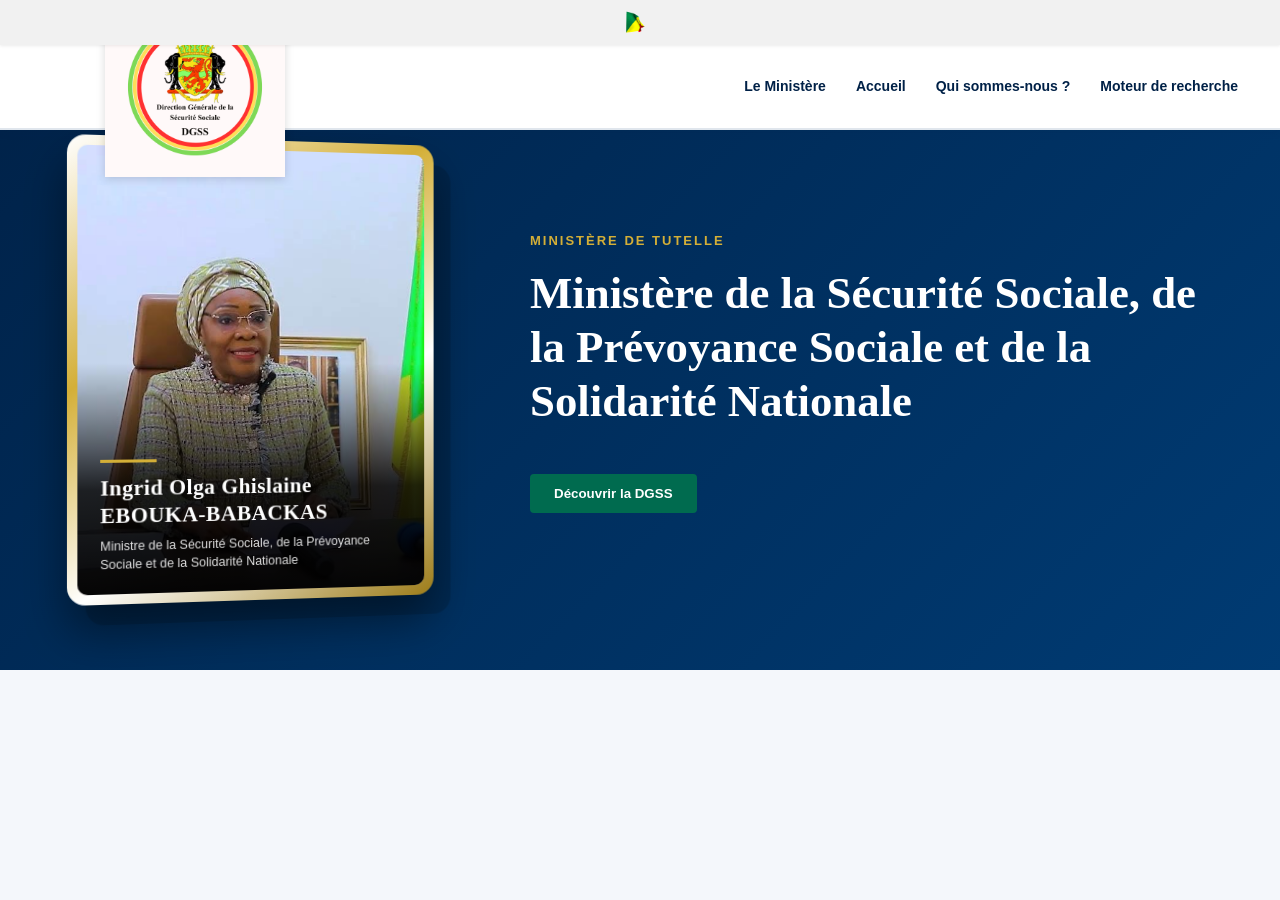
==== commit 4527452f: "Update index.html" ====
--- a/index.html
+++ b/index.html
@@ -61,7 +61,7 @@
     <div class="nav-left">
 
         <img
-            src="0232RR.png"
+            src="DGSSL.png"
             alt="Logo du Ministère de la Sécurité Sociale"
             class="nav-photo"
         >
--- a/styles.css
+++ b/styles.css
@@ -1,1722 +1,2587 @@
+/* ===================================== 
+   RESET & CONFIGURATION GLOBALE 
+===================================== */ 
+ 
+* { 
+    margin: 0; 
+    padding: 0; 
+    box-sizing: border-box; 
+} 
+ 
+body { 
+    font-family: "Segoe UI", Arial, sans-serif; 
+    line-height: 1.6; 
+    background: #f4f7fb; 
+    color: #333; 
+    overflow-x: hidden; 
+    -webkit-text-size-adjust: 100%; 
+} 
+ 
+.contenu-dgss { 
+    display: none; 
+} 
+ 
+.contenu-dgss.visible { 
+    display: block; 
+} 
+ 
+.site-footer { 
+    display: none; 
+} 
+ 
+.site-footer.visible { 
+    display: block; 
+} 
+ 
+ 
+/* ===================================== 
+   BARRE DU DRAPEAU 
+===================================== */ 
+ 
+.top-bar { 
+    position: fixed; 
+    top: 0; 
+    left: 0; 
+    z-index: 1100; 
+ 
+    width: 100%; 
+    height: 45px; 
+ 
+    display: flex; 
+    align-items: center; 
+    justify-content: center; 
+ 
+    background-color: #f1f1f1; 
+ 
+    box-shadow: 
+        0 1px 3px rgba(0, 0, 0, 0.08); 
+ 
+    pointer-events: none; 
+} 
+ 
+.flag { 
+    display: block; 
+ 
+    width: 55px; 
+    height: 32px; 
+ 
+    object-fit: contain; 
+ 
+    border-radius: 2px; 
+} 
+ 
+ 
+    /* ===================================== 
+       BARRE DE NAVIGATION (NAVBAR)  
+    ===================================== */ 
+ 
+    .navbar { 
+        position: fixed; 
+        top: 45px; 
+        left: 0; 
+        z-index: 1000; 
+        width: 100%; 
+        height: 85px; 
+        display: flex; 
+        align-items: center; 
+        justify-content: space-between; 
+        padding: 0 30px 0 20px; 
+        background: #ffffff; 
+        border-bottom: 2px solid #e0e6ed; 
+        box-shadow: 0 2px 10px rgba(0, 32, 71, 0.06); 
+        transition: background 0.3s ease; 
+    } 
+ 
+    .navbar.scrolled { 
+        top: 45px; 
+        background: #ffffff; 
+    } 
+ 
+    .nav-left { 
+        position: relative; 
+        width: 360px; 
+        height: 85px; 
+        display: flex; 
+        align-items: center; 
+        flex-shrink: 0; 
+        overflow: visible; 
+    } 
+ 
+    .nav-left .nav-photo { 
+        position: absolute; 
+        top: 50%; 
+        left: 340; 
+        z-index: 1002; 
+        width: 350px; 
+        height: 180px; 
+        object-fit: contain; 
+        transform: translateY(-50%); 
+        filter: drop-shadow(0 2px 4px rgba(0, 0, 0, 0.15)); 
+    } 
+ 
+    .nav-links { 
+        display: flex; 
+        align-items: center; 
+        gap: 6px; 
+        margin: 0; 
+        padding: 0; 
+        list-style: none; 
+    } 
+ 
+    .nav-links li a { 
+        position: relative; 
+        display: block; 
+        padding: 8px 12px; 
+        color: #002147; 
+        text-decoration: none; 
+        font-size: 14px; 
+        font-weight: 600; 
+        border-radius: 4px; 
+        cursor: pointer; 
+        transition: color 0.3s ease, background 0.3s ease, transform 0.3s ease; 
+    } 
+ 
+    .nav-links li a::after { 
+        content: ""; 
+        position: absolute; 
+        left: 50%; 
+        bottom: 0px; 
+        width: 0; 
+        height: 2px; 
+        background: #006b4f; 
+        transform: translateX(-50%); 
+        transition: width 0.3s ease; 
+    } 
+ 
+    .nav-links li a:hover { 
+        color: #006b4f; 
+        background: rgba(0, 107, 79, 0.06); 
+        transform: translateY(-1px); 
+    } 
+ 
+    .nav-links li a:hover::after { 
+        width: 60%; 
+    } 
+ 
+    .menu-toggle { 
+        display: none; 
+        padding: 0; 
+       margin-right: 15px; 
+        background: transparent; 
+        border: none; 
+        color: #002147; 
+        font-size: 28px; 
+        cursor: pointer; 
+    } 
+ 
+ 
+/* ===================================== 
+   HERO MINISTÈRE 
+===================================== */ 
+ 
+.ministere-hero { 
+    position: relative; 
+ 
+    min-height: 600px; 
+ 
+    display: flex; 
+    align-items: center; 
+ 
+    padding: 140px 30px 70px; 
+ 
+    overflow: hidden; 
+ 
+    background: 
+        linear-gradient( 
+            135deg, 
+            #002147 0%, 
+            #003b73 100% 
+        ); 
+ 
+    color: #ffffff; 
+} 
+ 
+.ministere-hero-container { 
+    position: relative; 
+    z-index: 2; 
+ 
+    width: 100%; 
+    max-width: 1200px; 
+ 
+    margin: auto; 
+ 
+    display: flex; 
+    align-items: center; 
+ 
+    gap: 60px; 
+} 
+ 
+ 
+/* ===================================== 
+   PHOTO DE LA MINISTRE 
+===================================== */ 
+ 
+.ministere-photo { 
+    flex: 0 0 430px; 
+ 
+    display: flex; 
+    align-items: center; 
+    justify-content: center; 
+} 
+ 
+.photo-frame { 
+    position: relative; 
+ 
+    width: 370px; 
+    height: 460px; 
+ 
+    padding: 10px; 
+ 
+    overflow: hidden; 
+ 
+    background: 
+        linear-gradient( 
+            145deg, 
+            #ffffff, 
+            #d4af37 35%, 
+            #ffffff 65%, 
+            #9d7c18 
+        ); 
+ 
+    border-radius: 18px; 
+ 
+    box-shadow: 
+        18px 20px 0 rgba(0, 0, 0, 0.15), 
+        0 25px 45px rgba(0, 0, 0, 0.45); 
+ 
+    transform: 
+        perspective(1000px) 
+        rotateY(8deg); 
+ 
+    transition: 
+        0.4s ease; 
+} 
+ 
+.photo-frame:hover { 
+    transform: 
+        perspective(1000px) 
+        rotateY(0deg) 
+        translateY(-8px); 
+} 
+ 
+.photo-frame img { 
+    display: block; 
+ 
+    width: 100%; 
+    height: 100%; 
+ 
+    object-fit: cover; 
+ 
+    border-radius: 10px; 
+} 
+ 
+ 
+/* ===================================== 
+   NOM ET FONCTION DE LA MINISTRE 
+   DIRECTEMENT SUR LA PHOTO 
+===================================== */ 
+ 
+.photo-frame .ministere-ministre { 
+    position: absolute; 
+ 
+    left: 10px; 
+    right: 10px; 
+    bottom: 10px; 
+ 
+    z-index: 5; 
+ 
+    padding: 
+        95px 
+        22px 
+        20px; 
+ 
+    color: #ffffff; 
+ 
+    text-align: left; 
+ 
+    background: 
+        linear-gradient( 
+            to top, 
+            rgba(0, 0, 0, 0.97) 0%, 
+            rgba(0, 0, 0, 0.85) 45%, 
+            rgba(0, 0, 0, 0.30) 80%, 
+            transparent 100% 
+        ); 
+ 
+    border-radius: 
+        0 0 10px 10px; 
+} 
+ 
+.photo-frame .ministere-ministre::before { 
+    content: ""; 
+ 
+    display: block; 
+ 
+    width: 55px; 
+    height: 3px; 
+ 
+    margin-bottom: 12px; 
+ 
+    background: #d4af37; 
+} 
+ 
+.photo-frame .ministere-ministre h2 { 
+    margin: 0 0 7px; 
+ 
+    color: #ffffff; 
+ 
+    font-family: 
+        Georgia, 
+        "Times New Roman", 
+        serif; 
+ 
+    font-size: 
+        clamp( 
+            1rem, 
+            2vw, 
+            1.35rem 
+        ); 
+ 
+    font-weight: 700; 
+ 
+    line-height: 1.25; 
+ 
+    letter-spacing: 0.02em; 
+} 
+ 
+.photo-frame .ministere-ministre span { 
+    display: block; 
+ 
+    max-width: 320px; 
+ 
+    color: 
+        rgba(255, 255, 255, 0.88); 
+ 
+    font-size: 0.78rem; 
+ 
+    line-height: 1.45; 
+} 
+ 
+ 
+/* ===================================== 
+   CONTENU DU MINISTÈRE 
+===================================== */ 
+ 
+.ministere-hero-content { 
+    flex: 1; 
+ 
+    max-width: 680px; 
+} 
+ 
+.ministere-label { 
+    display: inline-block; 
+ 
+    margin-bottom: 15px; 
+ 
+    color: #d4af37; 
+ 
+    font-size: 13px; 
+    font-weight: bold; 
+ 
+    letter-spacing: 2px; 
+ 
+    text-transform: uppercase; 
+} 
+ 
+.ministere-hero-content h1 { 
+    margin-bottom: 20px; 
+ 
+    color: #ffffff; 
+ 
+    font-family: Georgia, serif; 
+ 
+    font-size: 
+        clamp( 
+            1.8rem, 
+            3.5vw, 
+            3rem 
+        ); 
+ 
+    line-height: 1.2; 
+} 
+ 
+.ministere-hero-content p { 
+    max-width: 620px; 
+ 
+    margin-bottom: 25px; 
+ 
+    color: 
+        rgba(255, 255, 255, 0.85); 
+ 
+    font-size: 16px; 
+ 
+    line-height: 1.7; 
+} 
+ 
+ 
+/* ===================================== 
+   BOUTONS INSTITUTIONNELS 
+===================================== */ 
+ 
+.ministere-button, 
+.slide-button { 
+    display: inline-block; 
+ 
+    margin-top: 25px; 
+ 
+    padding: 12px 24px; 
+ 
+    background: #006b4f; 
+ 
+    color: #ffffff; 
+ 
+    border: none; 
+ 
+    border-radius: 4px; 
+ 
+    font-weight: 600; 
+ 
+    text-decoration: none; 
+ 
+    cursor: pointer; 
+ 
+    transition: 
+        background 0.3s ease, 
+        transform 0.3s ease; 
+} 
+ 
+.ministere-button:hover, 
+.slide-button:hover { 
+    background: #00523c; 
+ 
+    transform: 
+        translateY(-2px); 
+} 
+ 
+ 
+/* ===================================== 
+   SLIDER PRINCIPAL 
+===================================== */ 
+ 
+.dgss-slider { 
+    position: relative; 
+ 
+    width: 100%; 
+    height: 580px; 
+ 
+    overflow: hidden; 
+ 
+    background: #002147; 
+} 
+ 
+.dgss-slider .slide { 
+    position: absolute; 
+ 
+    inset: 0; 
+ 
+    display: flex; 
+    align-items: center; 
+ 
+    width: 100%; 
+    height: 100%; 
+ 
+    padding: 40px 8%; 
+ 
+    opacity: 0; 
+    visibility: hidden; 
+ 
+    transition: 
+        opacity 0.8s ease, 
+        visibility 0.8s ease; 
+} 
+ 
+.dgss-slider .slide.active { 
+    z-index: 1; 
+ 
+    opacity: 1; 
+    visibility: visible; 
+} 
+ 
+.slide-caption { 
+    position: relative; 
+    z-index: 2; 
+ 
+    width: 
+        min( 
+            700px, 
+            90% 
+        ); 
+ 
+    color: #ffffff; 
+ 
+    text-align: left; 
+} 
+ 
+.slide-label { 
+    display: inline-block; 
+ 
+    margin-bottom: 15px; 
+ 
+    padding-left: 12px; 
+ 
+    border-left: 3px solid #d4af37; 
+ 
+    color: #d4af37; 
+ 
+    font-size: 12px; 
+    font-weight: bold; 
+ 
+    letter-spacing: 2px; 
+ 
+    text-transform: uppercase; 
+} 
+ 
+.slide-caption h2 { 
+    max-width: 680px; 
+ 
+    margin-bottom: 18px; 
+ 
+    color: #ffffff; 
+ 
+    font-family: Georgia, serif; 
+ 
+    font-size: 
+        clamp( 
+            1.8rem, 
+            3.5vw, 
+            3.2rem 
+        ); 
+ 
+    line-height: 1.2; 
+} 
+ 
+.slide-caption p { 
+    max-width: 600px; 
+ 
+    margin-bottom: 25px; 
+ 
+    color: 
+        rgba(255, 255, 255, 0.85); 
+ 
+    font-size: 16px; 
+ 
+    line-height: 1.7; 
+} 
+ 
+.prev, 
+.next { 
+    position: absolute; 
+ 
+    top: 50%; 
+ 
+    z-index: 5; 
+ 
+    display: flex; 
+    align-items: center; 
+    justify-content: center; 
+ 
+    width: 44px; 
+    height: 44px; 
+ 
+    background: 
+        rgba(0, 33, 71, 0.7); 
+ 
+    border: 
+        1px solid 
+        rgba(255, 255, 255, 0.2); 
+ 
+    border-radius: 4px; 
+ 
+    color: #ffffff; 
+ 
+    font-size: 28px; 
+ 
+    cursor: pointer; 
+ 
+    transform: 
+        translateY(-50%); 
+ 
+    transition: 
+        background 0.3s ease; 
+} 
+ 
+.prev { 
+    left: 20px; 
+} 
+ 
+.next { 
+    right: 20px; 
+} 
+ 
+.prev:hover, 
+.next:hover { 
+    background: #006b4f; 
+} 
+ 
+.dgss-indicators { 
+    position: absolute; 
+ 
+    bottom: 25px; 
+    left: 50%; 
+ 
+    z-index: 5; 
+ 
+    display: flex; 
+ 
+    gap: 6px; 
+ 
+    transform: 
+        translateX(-50%); 
+} 
+ 
+.dgss-indicators span { 
+    width: 24px; 
+    height: 3px; 
+ 
+    background: #ffffff; 
+ 
+    opacity: 0.4; 
+ 
+    border-radius: 2px; 
+ 
+    cursor: pointer; 
+ 
+    transition: 
+        opacity 0.3s ease, 
+        width 0.3s ease, 
+        background 0.3s ease; 
+} 
+ 
+.dgss-indicators span.active { 
+    width: 40px; 
+ 
+    background: #d4af37; 
+ 
+    opacity: 1; 
+} 
+ 
+.slider-progress { 
+    position: absolute; 
+ 
+    bottom: 0; 
+    left: 0; 
+ 
+    z-index: 6; 
+ 
+    width: 0; 
+    height: 3px; 
+ 
+    background: #d4af37; 
+} 
+ 
+ 
+/* ===================================== 
+   SECTIONS GÉNÉRALES 
+===================================== */ 
+ 
+.section-title { 
+    margin: 45px 0 15px; 
+ 
+    color: #002147; 
+ 
+    font-family: Georgia, serif; 
+ 
+    font-size: 1.8rem; 
+ 
+    text-align: center; 
+} 
+ 
+.about-section { 
+    padding: 50px 20px; 
+ 
+    background: #f9fbfd; 
+} 
+ 
+.about-content { 
+    max-width: 1100px; 
+ 
+    margin: auto; 
+ 
+    display: flex; 
+    flex-wrap: wrap; 
+ 
+    gap: 35px; 
+} 
+ 
+.about-text { 
+    flex: 1 1 500px; 
+} 
+ 
+.about-text p { 
+    margin-bottom: 14px; 
+} 
+ 
+.about-text h3 { 
+    margin-top: 22px; 
+    margin-bottom: 8px; 
+ 
+    color: #002147; 
+} 
+ 
+.about-text ul { 
+    padding-left: 18px; 
+} 
+ 
+.about-text li { 
+    margin-bottom: 8px; 
+} 
+ 
+ 
+/* ===================================== 
+   DIRECTION GÉNÉRALE 
+===================================== */ 
+ 
+.dg-section { 
+    padding: 50px 20px; 
+ 
+    background: #ffffff; 
+} 
+ 
+.dg-container { 
+    max-width: 1100px; 
+ 
+    margin: auto; 
+ 
+    display: flex; 
+    align-items: center; 
+    justify-content: space-between; 
+    flex-wrap: wrap; 
+ 
+    gap: 35px; 
+} 
+ 
+.dg-left { 
+    flex: 
+        1 1 350px; 
+ 
+    display: flex; 
+ 
+    align-items: center; 
+    justify-content: center; 
+} 
+ 
+ 
+/* ===================================== 
+   CADRE PHOTO DE LA DIRECTRICE GÉNÉRALE 
+===================================== */ 
+ 
+.dg-photo-frame { 
+    position: relative; 
+ 
+    width: 350px; 
+    height: 440px; 
+ 
+    overflow: hidden; 
+ 
+    background: #002147; 
+ 
+    border: 
+        1px solid 
+        #d4af37; 
+ 
+    border-radius: 6px; 
+ 
+    box-shadow: 
+        0 8px 22px 
+        rgba(0, 32, 71, 0.18); 
+} 
+ 
+.dg-photo { 
+    display: block; 
+ 
+    width: 100%; 
+    height: 100%; 
+ 
+    object-fit: cover; 
+ 
+    object-position: 
+        top center; 
+} 
+ 
+ 
+/* ===================================== 
+   NOM ET FONCTION DE LA DG 
+   DIRECTEMENT SUR LA PHOTO 
+===================================== */ 
+ 
+.dg-name { 
+    position: absolute; 
+ 
+    left: 0; 
+    right: 0; 
+    bottom: 0; 
+ 
+    z-index: 2; 
+ 
+    padding: 
+        90px 
+        22px 
+        22px; 
+ 
+    color: #ffffff; 
+ 
+    text-align: left; 
+ 
+    background: 
+        linear-gradient( 
+            to top, 
+            rgba(0, 0, 0, 0.97) 0%, 
+            rgba(0, 0, 0, 0.85) 45%, 
+            rgba(0, 0, 0, 0.30) 80%, 
+            transparent 100% 
+        ); 
+} 
+ 
+.dg-name::before { 
+    content: ""; 
+ 
+    display: block; 
+ 
+    width: 55px; 
+    height: 3px; 
+ 
+    margin-bottom: 12px; 
+ 
+    background: #d4af37; 
+} 
+ 
+.dg-name h3 { 
+    margin: 0 0 7px; 
+ 
+    color: #ffffff; 
+ 
+    font-family: 
+        Georgia, 
+        "Times New Roman", 
+        serif; 
+ 
+    font-size: 1.25rem; 
+ 
+    font-weight: 700; 
+ 
+    line-height: 1.25; 
+} 
+ 
+.dg-name em { 
+    display: block; 
+ 
+    color: 
+        rgba(255, 255, 255, 0.88); 
+ 
+    font-size: 0.82rem; 
+ 
+    font-style: normal; 
+ 
+    line-height: 1.5; 
+} 
+ 
+ 
+/* ===================================== 
+   MESSAGE DE LA DIRECTRICE GÉNÉRALE 
+===================================== */ 
+ 
+.dg-message { 
+    flex: 
+        2 1 550px; 
+} 
+ 
+.dg-message h4 { 
+    margin-bottom: 12px; 
+ 
+    color: #002147; 
+ 
+    font-size: 18px; 
+} 
+ 
+.dg-message blockquote { 
+    padding: 22px; 
+ 
+    background: #f4f7fb; 
+ 
+    border-left: 
+        4px solid 
+        #006b4f; 
+ 
+    border-radius: 4px; 
+ 
+    color: #333333; 
+ 
+    font-family: Georgia, serif; 
+ 
+    font-size: 15px; 
+ 
+    font-style: italic; 
+ 
+    line-height: 1.7; 
+} 
+ 
+ 
+/* ===================================== 
+   DIRECTEURS CENTRAUX 
+===================================== */ 
+ 
+.directeurs-section { 
+    padding: 60px 20px; 
+ 
+    background: #f4f7fb; 
+} 
+ 
+.directeurs-grid { 
+    max-width: 1100px; 
+ 
+    margin: auto; 
+ 
+    display: grid; 
+ 
+    grid-template-columns: 
+        repeat( 
+            4, 
+            1fr 
+        ); 
+ 
+    gap: 25px; 
+} 
+ 
+.directeur-card { 
+    padding: 20px 15px; 
+ 
+    background: #ffffff; 
+ 
+    border: 
+        1px solid 
+        #e0e6ed; 
+ 
+    border-top: 
+        3px solid 
+        #006b4f; 
+ 
+    border-radius: 6px; 
+ 
+    text-align: center; 
+ 
+    box-shadow: 
+        0 4px 12px 
+        rgba(0, 32, 71, 0.05); 
+ 
+    transition: 
+        transform 0.3s ease, 
+        box-shadow 0.3s ease; 
+} 
+ 
+.directeur-card:hover { 
+    transform: 
+        translateY(-5px); 
+ 
+    box-shadow: 
+        0 8px 20px 
+        rgba(0, 32, 71, 0.1); 
+} 
+ 
+.photo-directeur { 
+    width: 150px; 
+    height: 180px; 
+ 
+    margin: 
+        0 auto 12px; 
+ 
+    object-fit: cover; 
+ 
+    object-position: 
+        top center; 
+ 
+    border-radius: 4px; 
+ 
+    background: #ffffff; 
+ 
+    box-shadow: 
+        0 2px 6px 
+        rgba(0, 0, 0, 0.1); 
+ 
+    image-rendering: 
+        -webkit-optimize-contrast; 
+} 
+ 
+.directeur-card h4 { 
+    margin-bottom: 6px; 
+ 
+    color: #002147; 
+ 
+    font-size: 15px; 
+ 
+    font-weight: 700; 
+} 
+ 
+.directeur-card em { 
+    display: block; 
+ 
+    color: #006b4f; 
+ 
+    font-size: 12px; 
+ 
+    font-style: normal; 
+ 
+    font-weight: 600; 
+ 
+    line-height: 1.4; 
+} 
+ 
+ 
+/* ===================================== 
+   DOCUMENTS ET TABLEAU 
+===================================== */ 
+ 
+.documents-section { 
+    padding: 50px 20px; 
+ 
+    background: #ffffff; 
+} 
+ 
+#searchBar { 
+    display: block; 
+ 
+    width: 75%; 
+    max-width: 600px; 
+ 
+    margin: 
+        0 auto 20px; 
+ 
+    padding: 
+        10px 14px; 
+ 
+    border: 
+        1px solid 
+        #cbd5e1; 
+ 
+    border-radius: 4px; 
+ 
+    font-size: 15px; 
+} 
+ 
+#searchBar:focus { 
+    outline: none; 
+ 
+    border-color: #006b4f; 
+ 
+    box-shadow: 
+        0 0 0 3px 
+        rgba(0, 107, 79, 0.1); 
+} 
+ 
+.table-wrapper { 
+    width: 100%; 
+ 
+    overflow-x: auto; 
+} 
+ 
+.documents-table { 
+    width: 100%; 
+    min-width: 600px; 
+ 
+    border-collapse: collapse; 
+ 
+    background: #ffffff; 
+ 
+    box-shadow: 
+        0 1px 4px 
+        rgba(0, 0, 0, 0.05); 
+} 
+ 
+.documents-table thead { 
+    background: #002147; 
+ 
+    color: #ffffff; 
+} 
+ 
+.documents-table th, 
+.documents-table td { 
+    padding: 
+        12px 15px; 
+ 
+    border: 
+        1px solid 
+        #e0e6ed; 
+ 
+    text-align: left; 
+ 
+    font-size: 14px; 
+} 
+ 
+.documents-table tbody tr:hover { 
+    background: #f8fafc; 
+} 
+ 
+.documents-table a { 
+    color: #006b4f; 
+ 
+    font-weight: 600; 
+ 
+    text-decoration: none; 
+ 
+    cursor: pointer; 
+} 
+ 
+.documents-table a:hover { 
+    text-decoration: underline; 
+} 
+ 
+mark { 
+    padding: 0 2px; 
+ 
+    background: #fef08a; 
+} 
+ 
+.no-result { 
+    padding: 20px !important; 
+ 
+    color: #64748b; 
+ 
+    text-align: center !important; 
+} 
+ 
+ 
+/* ===================================== 
+   ORGANIGRAMME 
+===================================== */ 
+ 
+.extra-section { 
+    padding: 50px 20px; 
+ 
+    background: #f9fbfd; 
+} 
+ 
+.organigram-container { 
+    max-width: 850px; 
+ 
+    margin: 
+        20px auto 0; 
+ 
+    display: flex; 
+ 
+    align-items: center; 
+    justify-content: center; 
+} 
+ 
+.organigram-link { 
+    display: block; 
+ 
+    width: 100%; 
+ 
+    cursor: pointer; 
+} 
+ 
+.organigram-photo { 
+    display: block; 
+ 
+    width: 100%; 
+    max-width: 480px; 
+    height: auto; 
+ 
+    margin: 0 auto; 
+ 
+    background: #ffffff; 
+ 
+    border: 
+        1px solid 
+        #cbd5e1; 
+ 
+    border-radius: 4px; 
+ 
+    box-shadow: 
+        0 4px 12px 
+        rgba(0, 32, 71, 0.06); 
+ 
+    transition: 
+        transform 0.3s ease; 
+} 
+ 
+.organigram-photo:hover { 
+    transform: 
+        translateY(-2px); 
+} 
+ 
+ 
+/* ===================================== 
+   PIED DE PAGE 
+===================================== */ 
+ 
+.site-footer { 
+    position: relative; 
+ 
+    overflow: hidden; 
+ 
+    padding: 
+        50px 25px 0; 
+ 
+    background: #002147; 
+ 
+    color: #ffffff; 
+} 
+ 
+.footer-content { 
+    position: relative; 
+    z-index: 2; 
+ 
+    max-width: 1100px; 
+ 
+    margin: auto; 
+ 
+    display: grid; 
+ 
+    grid-template-columns: 
+        repeat( 
+            4, 
+            1fr 
+        ); 
+ 
+    gap: 30px; 
+} 
+ 
+.footer-section h4 { 
+    margin-bottom: 18px; 
+ 
+    color: #ffffff; 
+ 
+    font-size: 16px; 
+} 
+ 
+.contact-info p { 
+    color: 
+        rgba(255, 255, 255, 0.8); 
+ 
+    font-size: 13px; 
+ 
+    line-height: 1.8; 
+} 
+ 
+.footer-section a { 
+    color: 
+        rgba(255, 255, 255, 0.8); 
+ 
+    text-decoration: none; 
+ 
+    cursor: pointer; 
+ 
+    font-size: 13px; 
+} 
+ 
+.footer-section a:hover { 
+    color: #ffffff; 
+} 
+ 
+.footer-section ul { 
+    padding: 0; 
+ 
+    list-style: none; 
+} 
+ 
+.footer-section li { 
+    margin-bottom: 8px; 
+} 
+ 
+.contact-form { 
+    display: flex; 
+ 
+    flex-direction: column; 
+ 
+    gap: 8px; 
+} 
+ 
+.contact-form input, 
+.contact-form textarea { 
+    width: 100%; 
+ 
+    padding: 
+        10px 12px; 
+ 
+    background: 
+        rgba(255, 255, 255, 0.08); 
+ 
+    border: 
+        1px solid 
+        rgba(255, 255, 255, 0.2); 
+ 
+    border-radius: 4px; 
+ 
+    color: #ffffff; 
+ 
+    font-family: inherit; 
+ 
+    font-size: 12px; 
+ 
+    outline: none; 
+} 
+ 
+.contact-form textarea { 
+    min-height: 90px; 
+ 
+    resize: vertical; 
+} 
+ 
+.contact-form button { 
+    padding: 
+        10px 16px; 
+ 
+    background: #006b4f; 
+ 
+    border: none; 
+ 
+    border-radius: 4px; 
+ 
+    color: #ffffff; 
+ 
+    font-weight: 600; 
+ 
+    cursor: pointer; 
+ 
+    transition: 
+        background 0.3s ease; 
+} 
+ 
+.contact-form button:hover { 
+    background: #00523c; 
+} 
+ 
+ 
+.footer-bottom { 
+    position: relative; 
+    z-index: 2; 
+ 
+    max-width: 1100px; 
+ 
+    margin: 
+        40px auto 0; 
+ 
+    padding: 
+        20px 0; 
+ 
+    border-top: 
+        1px solid 
+        rgba(255, 255, 255, 0.15); 
+ 
+    display: flex; 
+ 
+    align-items: center; 
+    justify-content: space-between; 
+ 
+    gap: 20px; 
+ 
+    color: 
+        rgba(255, 255, 255, 0.6); 
+ 
+    font-size: 12px; 
+} 
+ 
+ 
+/* ===================================== 
+   LIEN DU FOOTER 
+===================================== */ 
+ 
+.footer-bottom a { 
+    color: #ffffff; 
+ 
+    text-decoration: none; 
+ 
+    font-weight: 600; 
+ 
+    transition: 
+        color 0.3s ease; 
+} 
+ 
+.footer-bottom a:hover { 
+    color: #d4af37; 
+} 
+/* ===================================== 
+   RESPONSIVE DESIGN 
+   TABLETTES & MOBILES 
+===================================== */ 
 /* =====================================
-   RESET & CONFIGURATION GLOBALE
+   RESPONSIVE DESIGN
+   ORDINATEUR / TABLETTE / MOBILE
 ===================================== */
 
-* {
-    margin: 0;
-    padding: 0;
-    box-sizing: border-box;
-}
-
-body {
-    font-family: "Segoe UI", Arial, sans-serif;
-    line-height: 1.6;
-    background: #f4f7fb;
-    color: #333;
-    overflow-x: hidden;
-    -webkit-text-size-adjust: 100%;
-}
-
-.contenu-dgss {
-    display: none;
-}
-
-.contenu-dgss.visible {
-    display: block;
-}
-
-.site-footer {
-    display: none;
-}
-
-.site-footer.visible {
-    display: block;
-}
-
-
 /* =====================================
-   BARRE DU DRAPEAU
+   ORDINATEUR
+   1101px et +
 ===================================== */
 
-.top-bar {
-    position: fixed;
-    top: 0;
-    left: 0;
-    z-index: 1100;
-
-    width: 100%;
-    height: 45px;
-
-    display: flex;
-    align-items: center;
-    justify-content: center;
-
-    background-color: #f1f1f1;
-
-    box-shadow:
-        0 1px 3px rgba(0, 0, 0, 0.08);
-
-    pointer-events: none;
-}
-
-.flag {
-    display: block;
-
-    width: 55px;
-    height: 32px;
-
-    object-fit: contain;
-
-    border-radius: 2px;
-}
-
-
-    /* =====================================
-       BARRE DE NAVIGATION (NAVBAR) 
-    ===================================== */
+@media (min-width: 1101px) {
 
     .navbar {
-        position: fixed;
         top: 45px;
-        left: 0;
-        z-index: 1000;
-        width: 100%;
         height: 85px;
-        display: flex;
-        align-items: center;
-        justify-content: space-between;
         padding: 0 30px 0 20px;
-        background: #ffffff;
-        border-bottom: 2px solid #e0e6ed;
-        box-shadow: 0 2px 10px rgba(0, 32, 71, 0.06);
-        transition: background 0.3s ease;
-    }
-
-    .navbar.scrolled {
-        top: 45px;
-        background: #ffffff;
     }
 
     .nav-left {
-        position: relative;
         width: 360px;
         height: 85px;
-        display: flex;
-        align-items: center;
-        flex-shrink: 0;
-        overflow: visible;
     }
 
     .nav-left .nav-photo {
-        position: absolute;
-        top: 50%;
-        left: 340;
-        z-index: 1002;
+        left: 0;
         width: 350px;
         height: 180px;
-        object-fit: contain;
-        transform: translateY(-50%);
-        filter: drop-shadow(0 2px 4px rgba(0, 0, 0, 0.15));
     }
 
     .nav-links {
         display: flex;
         align-items: center;
         gap: 6px;
-        margin: 0;
-        padding: 0;
-        list-style: none;
-    }
-
-    .nav-links li a {
-        position: relative;
-        display: block;
-        padding: 8px 12px;
-        color: #002147;
-        text-decoration: none;
-        font-size: 14px;
-        font-weight: 600;
-        border-radius: 4px;
-        cursor: pointer;
-        transition: color 0.3s ease, background 0.3s ease, transform 0.3s ease;
-    }
-
-    .nav-links li a::after {
-        content: "";
-        position: absolute;
-        left: 50%;
-        bottom: 0px;
-        width: 0;
-        height: 2px;
-        background: #006b4f;
-        transform: translateX(-50%);
-        transition: width 0.3s ease;
-    }
-
-    .nav-links li a:hover {
-        color: #006b4f;
-        background: rgba(0, 107, 79, 0.06);
-        transform: translateY(-1px);
-    }
-
-    .nav-links li a:hover::after {
-        width: 60%;
     }
 
     .menu-toggle {
         display: none;
+    }
+
+    /* HERO */
+
+    .ministere-hero {
+        min-height: 600px;
+        padding: 140px 30px 70px;
+    }
+
+    .ministere-hero-container {
+        flex-direction: row;
+        gap: 60px;
+    }
+
+    .ministere-photo {
+        flex: 0 0 430px;
+    }
+
+    /* DIRECTEURS */
+
+    .directeurs-grid {
+        grid-template-columns: repeat(4, minmax(0, 1fr));
+        gap: 25px;
+    }
+
+    /* FOOTER */
+
+    .footer-content {
+        display: grid;
+        grid-template-columns: 1fr 1fr;
+        grid-template-rows: auto auto auto auto;
+        column-gap: 50px;
+        row-gap: 25px;
+        width: 100%;
+        max-width: 1100px;
+        margin: auto;
+    }
+
+    .footer-content > .footer-section:nth-child(1) {
+        grid-column: 1 / 3;
+        grid-row: 1;
+    }
+
+    .footer-content > .footer-section:nth-child(2) {
+        grid-column: 1;
+        grid-row: 2;
+    }
+
+    .footer-content > .footer-section:nth-child(3) {
+        grid-column: 2;
+        grid-row: 2;
+        text-align: right;
+    }
+
+    .footer-content > .footer-section:nth-child(4) {
+        grid-column: 1;
+        grid-row: 3;
+        padding-top: 20px;
+    }
+
+    .footer-content > .footer-bottom {
+        grid-column: 1 / 3;
+        grid-row: 4;
+        width: 100%;
+    }
+}
+
+
+/* =====================================
+   TABLETTE PAYSAGE
+   769px - 1100px
+===================================== */
+
+@media (min-width: 769px) and (max-width: 1100px) {
+
+    .navbar {
+        top: 45px;
+        height: 75px;
+        padding: 0 20px;
+    }
+
+    .nav-left {
+        width: 260px;
+        height: 75px;
+    }
+
+    .nav-left .nav-photo {
+        left: 0;
+        width: 250px;
+        height: 130px;
+    }
+
+    .nav-links {
+        display: flex;
+        gap: 2px;
+    }
+
+    .nav-links li a {
+        padding: 7px 8px;
+        font-size: 13px;
+    }
+
+    .menu-toggle {
+        display: none;
+    }
+
+    /* HERO */
+
+    .ministere-hero {
+        min-height: auto;
+        padding: 130px 25px 60px;
+    }
+
+    .ministere-hero-container {
+        flex-direction: row;
+        gap: 35px;
+    }
+
+    .ministere-photo {
+        flex: 0 0 320px;
+    }
+
+    .photo-frame {
+        width: 300px;
+        height: 390px;
+    }
+
+    .ministere-hero-content h1 {
+        font-size: 2.3rem;
+    }
+
+    .ministere-hero-content p {
+        font-size: 15px;
+    }
+
+    /* SLIDER */
+
+    .dgss-slider {
+        height: 500px;
+    }
+
+    .dgss-slider .slide {
+        padding: 40px 6%;
+    }
+
+    .slide-caption {
+        width: 85%;
+    }
+
+    .slide-caption h2 {
+        font-size: 2.5rem;
+    }
+
+    /* DG */
+
+    .dg-container {
+        gap: 30px;
+    }
+
+    .dg-photo-frame {
+        width: 300px;
+        height: 390px;
+    }
+
+    .dg-message {
+        flex: 1 1 400px;
+    }
+
+    /* DIRECTEURS */
+
+    .directeurs-grid {
+        grid-template-columns: repeat(2, minmax(0, 1fr));
+        gap: 20px;
+    }
+
+    /* DOCUMENTS */
+
+    #searchBar {
+        width: 85%;
+    }
+
+    .documents-table {
+        min-width: 650px;
+    }
+
+    /* FOOTER */
+
+    .footer-content {
+        grid-template-columns: 1fr 1fr;
+        column-gap: 30px;
+    }
+
+    .footer-content > .footer-section:nth-child(1) {
+        grid-column: 1 / 3;
+    }
+
+    .footer-content > .footer-section:nth-child(2) {
+        grid-column: 1;
+    }
+
+    .footer-content > .footer-section:nth-child(3) {
+        grid-column: 2;
+        text-align: right;
+    }
+
+    .footer-content > .footer-section:nth-child(4) {
+        grid-column: 1;
+    }
+
+    .footer-content > .footer-bottom {
+        grid-column: 1 / 3;
+    }
+}
+
+
+/* =====================================
+   TABLETTE PORTRAIT
+   601px - 768px
+===================================== */
+
+@media (min-width: 601px) and (max-width: 768px) {
+
+    .top-bar {
+        height: 42px;
+    }
+
+    .flag {
+        width: 50px;
+        height: 29px;
+    }
+
+    /* NAVBAR */
+
+    .navbar {
+        top: 42px;
+        height: 70px;
+        padding: 0 15px;
+    }
+
+    .nav-left {
+        width: 230px;
+        height: 70px;
+    }
+
+    .nav-left .nav-photo {
+        left: 0;
+        width: 220px;
+        height: 115px;
+    }
+
+    .nav-links {
+        position: absolute;
+        top: 70px;
+        left: 0;
+
+        display: none;
+
+        width: 100%;
+        padding: 10px 15px 15px;
+
+        flex-direction: column;
+        align-items: stretch;
+
+        gap: 4px;
+
+        background: #ffffff;
+        border-top: 1px solid #e0e6ed;
+        border-bottom: 2px solid #006b4f;
+
+        box-shadow: 0 8px 18px rgba(0, 32, 71, 0.12);
+
+        z-index: 1100;
+    }
+
+    .nav-links.active {
+        display: flex;
+    }
+
+    .nav-links li a {
+        width: 100%;
+        padding: 10px 12px;
+    }
+
+    .menu-toggle {
+        display: flex;
+        align-items: center;
+        justify-content: center;
+
+        width: 44px;
+        height: 44px;
+
+        margin-left: auto;
+        margin-right: 0;
+
         padding: 0;
-       margin-right: 15px;
+
         background: transparent;
         border: none;
+
         color: #002147;
-        font-size: 28px;
+        font-size: 30px;
+        line-height: 1;
+
         cursor: pointer;
-    }
-
-
-/* =====================================
-   HERO MINISTÈRE
-===================================== */
-
-.ministere-hero {
-    position: relative;
-
-    min-height: 600px;
-
-    display: flex;
-    align-items: center;
-
-    padding: 140px 30px 70px;
-
-    overflow: hidden;
-
-    background:
-        linear-gradient(
-            135deg,
-            #002147 0%,
-            #003b73 100%
-        );
-
-    color: #ffffff;
-}
-
-.ministere-hero-container {
-    position: relative;
-    z-index: 2;
-
-    width: 100%;
-    max-width: 1200px;
-
-    margin: auto;
-
-    display: flex;
-    align-items: center;
-
-    gap: 60px;
-}
-
-
-/* =====================================
-   PHOTO DE LA MINISTRE
-===================================== */
-
-.ministere-photo {
-    flex: 0 0 430px;
-
-    display: flex;
-    align-items: center;
-    justify-content: center;
-}
-
-.photo-frame {
-    position: relative;
-
-    width: 370px;
-    height: 460px;
-
-    padding: 10px;
-
-    overflow: hidden;
-
-    background:
-        linear-gradient(
-            145deg,
-            #ffffff,
-            #d4af37 35%,
-            #ffffff 65%,
-            #9d7c18
-        );
-
-    border-radius: 18px;
-
-    box-shadow:
-        18px 20px 0 rgba(0, 0, 0, 0.15),
-        0 25px 45px rgba(0, 0, 0, 0.45);
-
-    transform:
-        perspective(1000px)
-        rotateY(8deg);
-
-    transition:
-        0.4s ease;
-}
-
-.photo-frame:hover {
-    transform:
-        perspective(1000px)
-        rotateY(0deg)
-        translateY(-8px);
-}
-
-.photo-frame img {
-    display: block;
-
-    width: 100%;
-    height: 100%;
-
-    object-fit: cover;
-
-    border-radius: 10px;
-}
-
-
-/* =====================================
-   NOM ET FONCTION DE LA MINISTRE
-   DIRECTEMENT SUR LA PHOTO
-===================================== */
-
-.photo-frame .ministere-ministre {
-    position: absolute;
-
-    left: 10px;
-    right: 10px;
-    bottom: 10px;
-
-    z-index: 5;
-
-    padding:
-        95px
-        22px
-        20px;
-
-    color: #ffffff;
-
-    text-align: left;
-
-    background:
-        linear-gradient(
-            to top,
-            rgba(0, 0, 0, 0.97) 0%,
-            rgba(0, 0, 0, 0.85) 45%,
-            rgba(0, 0, 0, 0.30) 80%,
-            transparent 100%
-        );
-
-    border-radius:
-        0 0 10px 10px;
-}
-
-.photo-frame .ministere-ministre::before {
-    content: "";
-
-    display: block;
-
-    width: 55px;
-    height: 3px;
-
-    margin-bottom: 12px;
-
-    background: #d4af37;
-}
-
-.photo-frame .ministere-ministre h2 {
-    margin: 0 0 7px;
-
-    color: #ffffff;
-
-    font-family:
-        Georgia,
-        "Times New Roman",
-        serif;
-
-    font-size:
-        clamp(
-            1rem,
-            2vw,
-            1.35rem
-        );
-
-    font-weight: 700;
-
-    line-height: 1.25;
-
-    letter-spacing: 0.02em;
-}
-
-.photo-frame .ministere-ministre span {
-    display: block;
-
-    max-width: 320px;
-
-    color:
-        rgba(255, 255, 255, 0.88);
-
-    font-size: 0.78rem;
-
-    line-height: 1.45;
-}
-
-
-/* =====================================
-   CONTENU DU MINISTÈRE
-===================================== */
-
-.ministere-hero-content {
-    flex: 1;
-
-    max-width: 680px;
-}
-
-.ministere-label {
-    display: inline-block;
-
-    margin-bottom: 15px;
-
-    color: #d4af37;
-
-    font-size: 13px;
-    font-weight: bold;
-
-    letter-spacing: 2px;
-
-    text-transform: uppercase;
-}
-
-.ministere-hero-content h1 {
-    margin-bottom: 20px;
-
-    color: #ffffff;
-
-    font-family: Georgia, serif;
-
-    font-size:
-        clamp(
-            1.8rem,
-            3.5vw,
-            3rem
-        );
-
-    line-height: 1.2;
-}
-
-.ministere-hero-content p {
-    max-width: 620px;
-
-    margin-bottom: 25px;
-
-    color:
-        rgba(255, 255, 255, 0.85);
-
-    font-size: 16px;
-
-    line-height: 1.7;
-}
-
-
-/* =====================================
-   BOUTONS INSTITUTIONNELS
-===================================== */
-
-.ministere-button,
-.slide-button {
-    display: inline-block;
-
-    margin-top: 25px;
-
-    padding: 12px 24px;
-
-    background: #006b4f;
-
-    color: #ffffff;
-
-    border: none;
-
-    border-radius: 4px;
-
-    font-weight: 600;
-
-    text-decoration: none;
-
-    cursor: pointer;
-
-    transition:
-        background 0.3s ease,
-        transform 0.3s ease;
-}
-
-.ministere-button:hover,
-.slide-button:hover {
-    background: #00523c;
-
-    transform:
-        translateY(-2px);
-}
-
-
-/* =====================================
-   SLIDER PRINCIPAL
-===================================== */
-
-.dgss-slider {
-    position: relative;
-
-    width: 100%;
-    height: 580px;
-
-    overflow: hidden;
-
-    background: #002147;
-}
-
-.dgss-slider .slide {
-    position: absolute;
-
-    inset: 0;
-
-    display: flex;
-    align-items: center;
-
-    width: 100%;
-    height: 100%;
-
-    padding: 40px 8%;
-
-    opacity: 0;
-    visibility: hidden;
-
-    transition:
-        opacity 0.8s ease,
-        visibility 0.8s ease;
-}
-
-.dgss-slider .slide.active {
-    z-index: 1;
-
-    opacity: 1;
-    visibility: visible;
-}
-
-.slide-caption {
-    position: relative;
-    z-index: 2;
-
-    width:
-        min(
-            700px,
-            90%
-        );
-
-    color: #ffffff;
-
-    text-align: left;
-}
-
-.slide-label {
-    display: inline-block;
-
-    margin-bottom: 15px;
-
-    padding-left: 12px;
-
-    border-left: 3px solid #d4af37;
-
-    color: #d4af37;
-
-    font-size: 12px;
-    font-weight: bold;
-
-    letter-spacing: 2px;
-
-    text-transform: uppercase;
-}
-
-.slide-caption h2 {
-    max-width: 680px;
-
-    margin-bottom: 18px;
-
-    color: #ffffff;
-
-    font-family: Georgia, serif;
-
-    font-size:
-        clamp(
-            1.8rem,
-            3.5vw,
-            3.2rem
-        );
-
-    line-height: 1.2;
-}
-
-.slide-caption p {
-    max-width: 600px;
-
-    margin-bottom: 25px;
-
-    color:
-        rgba(255, 255, 255, 0.85);
-
-    font-size: 16px;
-
-    line-height: 1.7;
-}
-
-.prev,
-.next {
-    position: absolute;
-
-    top: 50%;
-
-    z-index: 5;
-
-    display: flex;
-    align-items: center;
-    justify-content: center;
-
-    width: 44px;
-    height: 44px;
-
-    background:
-        rgba(0, 33, 71, 0.7);
-
-    border:
-        1px solid
-        rgba(255, 255, 255, 0.2);
-
-    border-radius: 4px;
-
-    color: #ffffff;
-
-    font-size: 28px;
-
-    cursor: pointer;
-
-    transform:
-        translateY(-50%);
-
-    transition:
-        background 0.3s ease;
-}
-
-.prev {
-    left: 20px;
-}
-
-.next {
-    right: 20px;
-}
-
-.prev:hover,
-.next:hover {
-    background: #006b4f;
-}
-
-.dgss-indicators {
-    position: absolute;
-
-    bottom: 25px;
-    left: 50%;
-
-    z-index: 5;
-
-    display: flex;
-
-    gap: 6px;
-
-    transform:
-        translateX(-50%);
-}
-
-.dgss-indicators span {
-    width: 24px;
-    height: 3px;
-
-    background: #ffffff;
-
-    opacity: 0.4;
-
-    border-radius: 2px;
-
-    cursor: pointer;
-
-    transition:
-        opacity 0.3s ease,
-        width 0.3s ease,
-        background 0.3s ease;
-}
-
-.dgss-indicators span.active {
-    width: 40px;
-
-    background: #d4af37;
-
-    opacity: 1;
-}
-
-.slider-progress {
-    position: absolute;
-
-    bottom: 0;
-    left: 0;
-
-    z-index: 6;
-
-    width: 0;
-    height: 3px;
-
-    background: #d4af37;
-}
-
-
-/* =====================================
-   SECTIONS GÉNÉRALES
-===================================== */
-
-.section-title {
-    margin: 45px 0 15px;
-
-    color: #002147;
-
-    font-family: Georgia, serif;
-
-    font-size: 1.8rem;
-
-    text-align: center;
-}
-
-.about-section {
-    padding: 50px 20px;
-
-    background: #f9fbfd;
-}
-
-.about-content {
-    max-width: 1100px;
-
-    margin: auto;
-
-    display: flex;
-    flex-wrap: wrap;
-
-    gap: 35px;
-}
-
-.about-text {
-    flex: 1 1 500px;
-}
-
-.about-text p {
-    margin-bottom: 14px;
-}
-
-.about-text h3 {
-    margin-top: 22px;
-    margin-bottom: 8px;
-
-    color: #002147;
-}
-
-.about-text ul {
-    padding-left: 18px;
-}
-
-.about-text li {
-    margin-bottom: 8px;
-}
-
-
-/* =====================================
-   DIRECTION GÉNÉRALE
-===================================== */
-
-.dg-section {
-    padding: 50px 20px;
-
-    background: #ffffff;
-}
-
-.dg-container {
-    max-width: 1100px;
-
-    margin: auto;
-
-    display: flex;
-    align-items: center;
-    justify-content: space-between;
-    flex-wrap: wrap;
-
-    gap: 35px;
-}
-
-.dg-left {
-    flex:
-        1 1 350px;
-
-    display: flex;
-
-    align-items: center;
-    justify-content: center;
-}
-
-
-/* =====================================
-   CADRE PHOTO DE LA DIRECTRICE GÉNÉRALE
-===================================== */
-
-.dg-photo-frame {
-    position: relative;
-
-    width: 350px;
-    height: 440px;
-
-    overflow: hidden;
-
-    background: #002147;
-
-    border:
-        1px solid
-        #d4af37;
-
-    border-radius: 6px;
-
-    box-shadow:
-        0 8px 22px
-        rgba(0, 32, 71, 0.18);
-}
-
-.dg-photo {
-    display: block;
-
-    width: 100%;
-    height: 100%;
-
-    object-fit: cover;
-
-    object-position:
-        top center;
-}
-
-
-/* =====================================
-   NOM ET FONCTION DE LA DG
-   DIRECTEMENT SUR LA PHOTO
-===================================== */
-
-.dg-name {
-    position: absolute;
-
-    left: 0;
-    right: 0;
-    bottom: 0;
-
-    z-index: 2;
-
-    padding:
-        90px
-        22px
-        22px;
-
-    color: #ffffff;
-
-    text-align: left;
-
-    background:
-        linear-gradient(
-            to top,
-            rgba(0, 0, 0, 0.97) 0%,
-            rgba(0, 0, 0, 0.85) 45%,
-            rgba(0, 0, 0, 0.30) 80%,
-            transparent 100%
-        );
-}
-
-.dg-name::before {
-    content: "";
-
-    display: block;
-
-    width: 55px;
-    height: 3px;
-
-    margin-bottom: 12px;
-
-    background: #d4af37;
-}
-
-.dg-name h3 {
-    margin: 0 0 7px;
-
-    color: #ffffff;
-
-    font-family:
-        Georgia,
-        "Times New Roman",
-        serif;
-
-    font-size: 1.25rem;
-
-    font-weight: 700;
-
-    line-height: 1.25;
-}
-
-.dg-name em {
-    display: block;
-
-    color:
-        rgba(255, 255, 255, 0.88);
-
-    font-size: 0.82rem;
-
-    font-style: normal;
-
-    line-height: 1.5;
-}
-
-
-/* =====================================
-   MESSAGE DE LA DIRECTRICE GÉNÉRALE
-===================================== */
-
-.dg-message {
-    flex:
-        2 1 550px;
-}
-
-.dg-message h4 {
-    margin-bottom: 12px;
-
-    color: #002147;
-
-    font-size: 18px;
-}
-
-.dg-message blockquote {
-    padding: 22px;
-
-    background: #f4f7fb;
-
-    border-left:
-        4px solid
-        #006b4f;
-
-    border-radius: 4px;
-
-    color: #333333;
-
-    font-family: Georgia, serif;
-
-    font-size: 15px;
-
-    font-style: italic;
-
-    line-height: 1.7;
-}
-
-
-/* =====================================
-   DIRECTEURS CENTRAUX
-===================================== */
-
-.directeurs-section {
-    padding: 60px 20px;
-
-    background: #f4f7fb;
-}
-
-.directeurs-grid {
-    max-width: 1100px;
-
-    margin: auto;
-
-    display: grid;
-
-    grid-template-columns:
-        repeat(
-            4,
-            1fr
-        );
-
-    gap: 25px;
-}
-
-.directeur-card {
-    padding: 20px 15px;
-
-    background: #ffffff;
-
-    border:
-        1px solid
-        #e0e6ed;
-
-    border-top:
-        3px solid
-        #006b4f;
-
-    border-radius: 6px;
-
-    text-align: center;
-
-    box-shadow:
-        0 4px 12px
-        rgba(0, 32, 71, 0.05);
-
-    transition:
-        transform 0.3s ease,
-        box-shadow 0.3s ease;
-}
-
-.directeur-card:hover {
-    transform:
-        translateY(-5px);
-
-    box-shadow:
-        0 8px 20px
-        rgba(0, 32, 71, 0.1);
-}
-
-.photo-directeur {
-    width: 150px;
-    height: 180px;
-
-    margin:
-        0 auto 12px;
-
-    object-fit: cover;
-
-    object-position:
-        top center;
-
-    border-radius: 4px;
-
-    background: #ffffff;
-
-    box-shadow:
-        0 2px 6px
-        rgba(0, 0, 0, 0.1);
-
-    image-rendering:
-        -webkit-optimize-contrast;
-}
-
-.directeur-card h4 {
-    margin-bottom: 6px;
-
-    color: #002147;
-
-    font-size: 15px;
-
-    font-weight: 700;
-}
-
-.directeur-card em {
-    display: block;
-
-    color: #006b4f;
-
-    font-size: 12px;
-
-    font-style: normal;
-
-    font-weight: 600;
-
-    line-height: 1.4;
-}
-
-
-/* =====================================
-   DOCUMENTS ET TABLEAU
-===================================== */
-
-.documents-section {
-    padding: 50px 20px;
-
-    background: #ffffff;
-}
-
-#searchBar {
-    display: block;
-
-    width: 75%;
-    max-width: 600px;
-
-    margin:
-        0 auto 20px;
-
-    padding:
-        10px 14px;
-
-    border:
-        1px solid
-        #cbd5e1;
-
-    border-radius: 4px;
-
-    font-size: 15px;
-}
-
-#searchBar:focus {
-    outline: none;
-
-    border-color: #006b4f;
-
-    box-shadow:
-        0 0 0 3px
-        rgba(0, 107, 79, 0.1);
-}
-
-.table-wrapper {
-    width: 100%;
-
-    overflow-x: auto;
-}
-
-.documents-table {
-    width: 100%;
-    min-width: 600px;
-
-    border-collapse: collapse;
-
-    background: #ffffff;
-
-    box-shadow:
-        0 1px 4px
-        rgba(0, 0, 0, 0.05);
-}
-
-.documents-table thead {
-    background: #002147;
-
-    color: #ffffff;
-}
-
-.documents-table th,
-.documents-table td {
-    padding:
-        12px 15px;
-
-    border:
-        1px solid
-        #e0e6ed;
-
-    text-align: left;
-
-    font-size: 14px;
-}
-
-.documents-table tbody tr:hover {
-    background: #f8fafc;
-}
-
-.documents-table a {
-    color: #006b4f;
-
-    font-weight: 600;
-
-    text-decoration: none;
-
-    cursor: pointer;
-}
-
-.documents-table a:hover {
-    text-decoration: underline;
-}
-
-mark {
-    padding: 0 2px;
-
-    background: #fef08a;
-}
-
-.no-result {
-    padding: 20px !important;
-
-    color: #64748b;
-
-    text-align: center !important;
-}
-
-
-/* =====================================
-   ORGANIGRAMME
-===================================== */
-
-.extra-section {
-    padding: 50px 20px;
-
-    background: #f9fbfd;
-}
-
-.organigram-container {
-    max-width: 850px;
-
-    margin:
-        20px auto 0;
-
-    display: flex;
-
-    align-items: center;
-    justify-content: center;
-}
-
-.organigram-link {
-    display: block;
-
-    width: 100%;
-
-    cursor: pointer;
-}
-
-.organigram-photo {
-    display: block;
-
-    width: 100%;
-    max-width: 480px;
-    height: auto;
-
-    margin: 0 auto;
-
-    background: #ffffff;
-
-    border:
-        1px solid
-        #cbd5e1;
-
-    border-radius: 4px;
-
-    box-shadow:
-        0 4px 12px
-        rgba(0, 32, 71, 0.06);
-
-    transition:
-        transform 0.3s ease;
-}
-
-.organigram-photo:hover {
-    transform:
-        translateY(-2px);
-}
-
-
-/* =====================================
-   PIED DE PAGE
-===================================== */
-
-.site-footer {
-    position: relative;
-
-    overflow: hidden;
-
-    padding:
-        50px 25px 0;
-
-    background: #002147;
-
-    color: #ffffff;
-}
-
-.footer-content {
-    position: relative;
-    z-index: 2;
-
-    max-width: 1100px;
-
-    margin: auto;
-
-    display: grid;
-
-    grid-template-columns:
-        repeat(
-            4,
-            1fr
-        );
-
-    gap: 30px;
-}
-
-.footer-section h4 {
-    margin-bottom: 18px;
-
-    color: #ffffff;
-
-    font-size: 16px;
-}
-
-.contact-info p {
-    color:
-        rgba(255, 255, 255, 0.8);
-
-    font-size: 13px;
-
-    line-height: 1.8;
-}
-
-.footer-section a {
-    color:
-        rgba(255, 255, 255, 0.8);
-
-    text-decoration: none;
-
-    cursor: pointer;
-
-    font-size: 13px;
-}
-
-.footer-section a:hover {
-    color: #ffffff;
-}
-
-.footer-section ul {
-    padding: 0;
-
-    list-style: none;
-}
-
-.footer-section li {
-    margin-bottom: 8px;
-}
-
-.contact-form {
-    display: flex;
-
-    flex-direction: column;
-
-    gap: 8px;
-}
-
-.contact-form input,
-.contact-form textarea {
-    width: 100%;
-
-    padding:
-        10px 12px;
-
-    background:
-        rgba(255, 255, 255, 0.08);
-
-    border:
-        1px solid
-        rgba(255, 255, 255, 0.2);
-
-    border-radius: 4px;
-
-    color: #ffffff;
-
-    font-family: inherit;
-
-    font-size: 12px;
-
-    outline: none;
-}
-
-.contact-form textarea {
-    min-height: 90px;
-
-    resize: vertical;
-}
-
-.contact-form button {
-    padding:
-        10px 16px;
-
-    background: #006b4f;
-
-    border: none;
-
-    border-radius: 4px;
-
-    color: #ffffff;
-
-    font-weight: 600;
-
-    cursor: pointer;
-
-    transition:
-        background 0.3s ease;
-}
-
-.contact-form button:hover {
-    background: #00523c;
-}
-
-
-.footer-bottom {
-    position: relative;
-    z-index: 2;
-
-    max-width: 1100px;
-
-    margin:
-        40px auto 0;
-
-    padding:
-        20px 0;
-
-    border-top:
-        1px solid
-        rgba(255, 255, 255, 0.15);
-
-    display: flex;
-
-    align-items: center;
-    justify-content: space-between;
-
-    gap: 20px;
-
-    color:
-        rgba(255, 255, 255, 0.6);
-
-    font-size: 12px;
-}
-
-
-/* =====================================
-   LIEN DU FOOTER
-===================================== */
-
-.footer-bottom a {
-    color: #ffffff;
-
-    text-decoration: none;
-
-    font-weight: 600;
-
-    transition:
-        color 0.3s ease;
-}
-
-.footer-bottom a:hover {
-    color: #d4af37;
-}
-/* =====================================
-   RESPONSIVE DESIGN
-   TABLETTES & MOBILES
-===================================== */
-/* =====================================
-   FOOTER - ORDINATEUR
-===================================== */
-
-.footer-content {
-    display: grid;
-
-    grid-template-columns: minmax(0, 1fr) minmax(0, 1fr);
-
-    grid-template-rows:
-        auto
-        auto
-        auto;
-
-    column-gap: 50px;
-    row-gap: 25px;
-
-    align-items: start;
-
-    text-align: left;
-
-    width: 100%;
-}
-
-
-/* =====================================
-   COL 1
-   TOUTE LA LARGEUR
-===================================== */
-
-.footer-content > .footer-section:nth-child(1) {
-    grid-column: 1 / 3;
-    grid-row: 1;
-
-    width: 100%;
-}
-
-
-/* =====================================
-   COL 2
-   GAUCHE
-===================================== */
-
-.footer-content > .footer-section:nth-child(2) {
-    grid-column: 1;
-    grid-row: 2;
-
-    width: 100%;
-}
-
-
-/* =====================================
-   COL 3
-   DROITE
-===================================== */
-
-.footer-content > .footer-section:nth-child(3) {
-    grid-column: 2;
-    grid-row: 2;
-
-    width: 100%;
-
-    text-align: right;
-}
-
-
-/* =====================================
-   COL 4
-   GAUCHE DU BAS
-===================================== */
-
-.footer-content > .footer-section:nth-child(4) {
-    grid-column: 1;
-    grid-row: 3;
-
-    width: 100%;
-
-    border-top: 1px solid rgba(255, 255, 255, 0.2);
-
-    padding-top: 20px;
-}
-
-
-/* =====================================
-   MENTIONS LÉGALES
-   DROITE DU BAS
-===================================== */
-
-.footer-content > .footer-legal {
-    grid-column: 2;
-    grid-row: 3;
-
-    width: 100%;
-
-    border-top: 1px solid rgba(255, 255, 255, 0.2);
-
-    padding-top: 20px;
-
-    text-align: right;
-}
-
-
-/* =====================================
-   TITRE MENTIONS
-===================================== */
-
-.footer-legal h3 {
-    margin: 0 0 15px 0;
-}
-
-
-/* =====================================
-   LIENS LÉGAUX
-===================================== */
-
-.footer-legal ul {
-    display: flex;
-
-    justify-content: flex-end;
-    align-items: center;
-
-    flex-wrap: wrap;
-
-    list-style: none;
-
-    padding: 0;
-    margin: 0;
-}
-
-.footer-legal li {
-    margin: 0;
-}
-
-.footer-legal li:not(:last-child)::after {
-    content: "|";
-
-    margin: 0 8px;
-
-    opacity: 0.6;
-}
-
-.footer-legal a {
-    color: inherit;
-
-    text-decoration: none;
-}
-
-.footer-legal a:hover {
-    text-decoration: underline;
-}
-
-
-/* =====================================
-   PHIRNEL ONGAGNA
-   ALIGNÉ À L'EXTRÊME DROITE
-===================================== */
-
-.footer-credit {
-    width: 100%;
-
-    margin: 8px 0 0;
-
-    font-size: 0.85rem;
-
-    text-align: right;
-
-    opacity: 0.8;
-}
-
-.footer-credit strong {
-    font-weight: 600;
-}
-
-
-/* =====================================
-   TABLETTE
-   MAX-WIDTH 1100PX
-===================================== */
-
-@media (max-width: 1100px) {
+
+        z-index: 1200;
+    }
+
+    /* HERO */
+
+    .ministere-hero {
+        min-height: auto;
+        padding: 135px 25px 55px;
+    }
+
+    .ministere-hero-container {
+        flex-direction: column;
+        gap: 40px;
+        text-align: center;
+    }
+
+    .ministere-photo {
+        flex: none;
+        width: 100%;
+    }
+
+    .photo-frame {
+        width: 310px;
+        height: 400px;
+        margin: auto;
+        transform: none;
+    }
+
+    .ministere-hero-content {
+        width: 100%;
+        max-width: 650px;
+    }
+
+    .ministere-hero-content h1 {
+        font-size: 2.2rem;
+    }
+
+    .ministere-hero-content p {
+        margin-left: auto;
+        margin-right: auto;
+        font-size: 15px;
+    }
+
+    /* SLIDER */
+
+    .dgss-slider {
+        height: 480px;
+    }
+
+    .dgss-slider .slide {
+        padding: 40px 8%;
+    }
+
+    .slide-caption {
+        width: 100%;
+    }
+
+    .slide-caption h2 {
+        font-size: 2.3rem;
+    }
+
+    /* DG */
+
+    .dg-container {
+        flex-direction: column;
+        text-align: center;
+    }
+
+    .dg-left,
+    .dg-message {
+        width: 100%;
+    }
+
+    .dg-photo-frame {
+        width: 300px;
+        height: 380px;
+    }
+
+    .dg-message blockquote {
+        text-align: left;
+    }
+
+    /* DIRECTEURS */
+
+    .directeurs-grid {
+        grid-template-columns: repeat(2, minmax(0, 1fr));
+        gap: 20px;
+    }
+
+    /* DOCUMENTS */
+
+    #searchBar {
+        width: 90%;
+    }
+
+    .table-wrapper {
+        overflow-x: auto;
+        -webkit-overflow-scrolling: touch;
+    }
+
+    .documents-table {
+        min-width: 650px;
+    }
+
+    /* ORGANIGRAMME */
+
+    .organigram-container {
+        width: 100%;
+        padding: 0 15px;
+    }
+
+    .organigram-photo {
+        max-width: 100%;
+    }
+
+    /* FOOTER */
+
+    .site-footer {
+        padding: 40px 20px 0;
+    }
 
     .footer-content {
         grid-template-columns: 1fr 1fr;
-
-        column-gap: 30px;
-    }
-}
-
-
-/* =====================================
-   TABLETTE PORTRAIT
-   MAX-WIDTH 900PX
-===================================== */
-
-@media (max-width: 900px) {
-
-    .footer-content {
-        grid-template-columns: 1fr 1fr;
-
-        column-gap: 25px;
+        gap: 25px;
+    }
+
+    .footer-content > .footer-section:nth-child(1) {
+        grid-column: 1 / 3;
+    }
+
+    .footer-content > .footer-section:nth-child(2) {
+        grid-column: 1;
+    }
+
+    .footer-content > .footer-section:nth-child(3) {
+        grid-column: 2;
+        text-align: right;
+    }
+
+    .footer-content > .footer-section:nth-child(4) {
+        grid-column: 1;
+    }
+
+    .footer-content > .footer-bottom {
+        grid-column: 1 / 3;
     }
 }
 
 
 /* =====================================
    MOBILE
-   MAX-WIDTH 600PX
+   0px - 600px
 ===================================== */
 
 @media (max-width: 600px) {
+
+    /* TOP BAR */
+
+    .top-bar {
+        height: 40px;
+    }
+
+    .flag {
+        width: 46px;
+        height: 27px;
+    }
+
+
+    /* =================================
+       NAVBAR
+    ================================= */
+
+    .navbar {
+        top: 40px;
+        height: 70px;
+        padding: 0 12px;
+    }
+
+    .nav-left {
+        width: 230px;
+        height: 70px;
+    }
+
+    /* LOGO PLUS GRAND */
+
+    .nav-left .nav-photo {
+        position: absolute;
+
+        top: 50%;
+        left: 0;
+
+        width: 225px;
+        height: 125px;
+
+        object-fit: contain;
+
+        transform: translateY(-50%);
+    }
+
+    /* MENU */
+
+    .nav-links {
+        position: absolute;
+
+        top: 70px;
+        left: 0;
+
+        display: none;
+
+        width: 100%;
+
+        padding: 10px 15px 15px;
+
+        flex-direction: column;
+        align-items: stretch;
+
+        gap: 4px;
+
+        background: #ffffff;
+
+        border-top: 1px solid #e0e6ed;
+        border-bottom: 2px solid #006b4f;
+
+        box-shadow: 0 8px 18px rgba(0, 32, 71, 0.12);
+
+        list-style: none;
+
+        z-index: 1100;
+    }
+
+    .nav-links.active {
+        display: flex;
+    }
+
+    .nav-links li {
+        width: 100%;
+    }
+
+    .nav-links li a {
+        width: 100%;
+
+        padding: 11px 12px;
+
+        font-size: 14px;
+
+        text-align: left;
+    }
+
+    .menu-toggle {
+        display: flex;
+
+        align-items: center;
+        justify-content: center;
+
+        width: 44px;
+        height: 44px;
+
+        margin-left: auto;
+        margin-right: 0;
+
+        padding: 0;
+
+        background: transparent;
+        border: none;
+
+        color: #002147;
+
+        font-size: 30px;
+        line-height: 1;
+
+        cursor: pointer;
+
+        z-index: 1200;
+    }
+
+
+    /* =================================
+       HERO
+    ================================= */
+
+    .ministere-hero {
+        min-height: auto;
+        padding: 125px 18px 45px;
+    }
+
+    .ministere-hero-container {
+        flex-direction: column;
+        gap: 30px;
+        text-align: center;
+    }
+
+    .ministere-photo {
+        flex: none;
+        width: 100%;
+    }
+
+    .photo-frame {
+        width: min(300px, 90vw);
+        height: 380px;
+        margin: auto;
+        transform: none;
+        border-radius: 14px;
+    }
+
+    .photo-frame .ministere-ministre {
+        padding: 75px 16px 17px;
+    }
+
+    .photo-frame .ministere-ministre h2 {
+        font-size: 1rem;
+    }
+
+    .photo-frame .ministere-ministre span {
+        font-size: 0.72rem;
+    }
+
+    .ministere-hero-content {
+        width: 100%;
+        max-width: 100%;
+    }
+
+    .ministere-label {
+        margin-bottom: 10px;
+        font-size: 10px;
+        letter-spacing: 1.5px;
+    }
+
+    .ministere-hero-content h1 {
+        margin-bottom: 15px;
+        font-size: clamp(1.55rem, 7vw, 2rem);
+        line-height: 1.25;
+    }
+
+    .ministere-hero-content p {
+        margin-bottom: 18px;
+        font-size: 14px;
+        line-height: 1.6;
+    }
+
+    .ministere-button {
+        margin-top: 15px;
+        padding: 10px 18px;
+        font-size: 14px;
+    }
+
+
+    /* =================================
+       SLIDER
+    ================================= */
+
+    .dgss-slider {
+        height: 430px;
+    }
+
+    .dgss-slider .slide {
+        align-items: center;
+        padding: 35px 45px;
+    }
+
+    .slide-caption {
+        width: 100%;
+        text-align: left;
+    }
+
+    .slide-caption h2 {
+        font-size: clamp(1.5rem, 7vw, 2rem);
+        line-height: 1.25;
+    }
+
+    .slide-caption p {
+        font-size: 14px;
+        line-height: 1.6;
+    }
+
+    .prev,
+    .next {
+        width: 34px;
+        height: 34px;
+        font-size: 21px;
+    }
+
+    .prev {
+        left: 6px;
+    }
+
+    .next {
+        right: 6px;
+    }
+
+
+    /* =================================
+       SECTIONS
+    ================================= */
+
+    .about-section,
+    .dg-section,
+    .directeurs-section,
+    .documents-section,
+    .extra-section {
+        padding: 40px 15px;
+    }
+
+    .section-title {
+        margin: 30px 0 15px;
+        font-size: 1.35rem;
+        line-height: 1.3;
+    }
+
+
+    /* =================================
+       DG
+    ================================= */
+
+    .dg-container {
+        flex-direction: column;
+        gap: 25px;
+        text-align: center;
+    }
+
+    .dg-left,
+    .dg-message {
+        width: 100%;
+        flex: none;
+    }
+
+    .dg-photo-frame {
+        width: min(290px, 90vw);
+        height: 360px;
+        margin: auto;
+    }
+
+    .dg-name {
+        padding: 75px 16px 18px;
+        text-align: left;
+    }
+
+    .dg-name h3 {
+        font-size: 1.05rem;
+    }
+
+    .dg-name em {
+        font-size: 0.74rem;
+    }
+
+    .dg-message h4 {
+        font-size: 16px;
+        text-align: left;
+    }
+
+    .dg-message blockquote {
+        padding: 16px;
+        font-size: 14px;
+        line-height: 1.65;
+        text-align: left;
+    }
+
+
+    /* =================================
+       DIRECTEURS
+       2 COLONNES SUR MOBILE
+    ================================= */
+
+    .directeurs-grid {
+        display: grid;
+
+        grid-template-columns:
+            repeat(2, minmax(0, 1fr));
+
+        gap: 15px;
+
+        width: 100%;
+        max-width: 100%;
+    }
+
+    .directeur-card {
+        width: 100%;
+        padding: 15px 8px;
+    }
+
+    .photo-directeur {
+        width: 110px;
+        height: 140px;
+        max-width: 100%;
+    }
+
+    .directeur-card h4 {
+        font-size: 13px;
+        line-height: 1.3;
+    }
+
+    .directeur-card em {
+        font-size: 10px;
+        line-height: 1.35;
+    }
+
+
+    /* =================================
+       DOCUMENTS
+    ================================= */
+
+    #searchBar {
+        width: 100%;
+        max-width: none;
+        margin-bottom: 15px;
+        font-size: 14px;
+    }
+
+    .table-wrapper {
+        width: 100%;
+        overflow-x: auto;
+        -webkit-overflow-scrolling: touch;
+    }
+
+    .documents-table {
+        min-width: 620px;
+    }
+
+    .documents-table th,
+    .documents-table td {
+        padding: 9px 10px;
+        font-size: 12px;
+    }
+
+
+    /* =================================
+       ORGANIGRAMME
+    ================================= */
+
+    .organigram-container {
+        width: 100%;
+        padding: 0;
+    }
+
+    .organigram-photo {
+        width: 100%;
+        max-width: 100%;
+        height: auto;
+    }
+
+
+    /* =================================
+       FOOTER
+       COL 1
+       COL 2
+       COL 3
+       COL 4
+    ================================= */
+
+    .site-footer {
+        padding: 40px 15px 0;
+    }
 
     .footer-content {
         display: grid;
 
         grid-template-columns: 1fr;
 
-        grid-template-rows: auto;
-
         gap: 25px;
 
-        padding: 20px 15px;
-
-        width: 100%;
+        width: 100%;
+        max-width: 100%;
+
+        padding: 0;
 
         text-align: left;
     }
-
-
-    /* -----------------------------
-       TOUT EN UNE COLONNE
-    ----------------------------- */
 
     .footer-content > .footer-section:nth-child(1),
     .footer-content > .footer-section:nth-child(2),
     .footer-content > .footer-section:nth-child(3),
-    .footer-content > .footer-section:nth-child(4),
-    .footer-content > .footer-legal {
+    .footer-content > .footer-section:nth-child(4) {
 
         grid-column: 1;
-
         grid-row: auto;
 
         width: 100%;
-    }
-
-
-    /* -----------------------------
-       COL 3
-    ----------------------------- */
-
-    .footer-content > .footer-section:nth-child(3) {
+
         text-align: left;
     }
 
-
-    /* -----------------------------
-       COL 4
-    ----------------------------- */
-
     .footer-content > .footer-section:nth-child(4) {
-
-        border-top: 1px solid rgba(255, 255, 255, 0.2);
-
         padding-top: 20px;
-    }
-
-
-    /* -----------------------------
-       MENTIONS
-    ----------------------------- */
-
-    .footer-content > .footer-legal {
-
-        border-top: none;
-
-        padding-top: 0;
-
-        text-align: left;
-    }
-
-
-    .footer-legal ul {
-        justify-content: flex-start;
-    }
-
-
-    /* -----------------------------
-       PHIRNEL
-    ----------------------------- */
+
+        border-top:
+            1px solid
+            rgba(255, 255, 255, 0.2);
+    }
+
+
+    /* =================================
+       SEPARATION FOOTER
+    ================================= */
+
+    .footer-content > .footer-bottom {
+
+        grid-column: 1;
+        grid-row: auto;
+
+        display: grid;
+
+        grid-template-columns: 1fr;
+
+        gap: 10px;
+
+        width: 100%;
+
+        margin-top: 5px;
+
+        padding-top: 20px;
+
+        border-top:
+            1px solid
+            rgba(255, 255, 255, 0.2);
+
+        text-align: center;
+    }
+
+    /* COPYRIGHT */
+
+    .footer-bottom > :first-child {
+        width: 100%;
+        text-align: center;
+    }
+
+    /* MENTIONS */
+
+    .footer-bottom > :nth-child(2) {
+        width: 100%;
+        text-align: center;
+    }
+
+    /* CRÉDIT */
+
+    .footer-bottom > :last-child {
+        width: 100%;
+        text-align: center;
+    }
+
+    .footer-bottom ul {
+        display: flex;
+
+        justify-content: center;
+        align-items: center;
+
+        flex-wrap: wrap;
+
+        gap: 4px;
+
+        width: 100%;
+
+        margin: 0;
+        padding: 0;
+
+        list-style: none;
+    }
+
+    .footer-bottom li {
+        text-align: center;
+    }
+
+    .footer-bottom li:not(:last-child)::after {
+        margin: 0 6px;
+    }
 
     .footer-credit {
-        text-align: left;
-    }
-
-
-    /* -----------------------------
-       FOOTER BOTTOM
-    ----------------------------- */
-
-    .footer-bottom {
-
-        display: flex;
-
-        flex-direction: column;
-
-        align-items: center;
+        width: 100%;
+
+        margin: 0;
+
+        text-align: center;
+
+        font-size: 0.78rem;
+    }
+}
+
+
+/* =====================================
+   PETIT MOBILE
+   0px - 480px
+===================================== */
+
+@media (max-width: 480px) {
+
+    .navbar {
+        height: 65px;
+    }
+
+    .nav-left {
+        width: 210px;
+        height: 65px;
+    }
+
+    .nav-left .nav-photo {
+        width: 205px;
+        height: 110px;
+    }
+
+    .menu-toggle {
+        width: 42px;
+        height: 42px;
+        font-size: 28px;
+    }
+
+    .nav-links {
+        top: 65px;
+    }
+
+    .ministere-hero {
+        padding-top: 120px;
+    }
+
+    .photo-frame {
+        width: min(270px, 88vw);
+        height: 345px;
+    }
+
+    .ministere-hero-content h1 {
+        font-size: 1.55rem;
+    }
+
+    .ministere-hero-content p {
+        font-size: 13px;
+    }
+
+    .dgss-slider {
+        height: 400px;
+    }
+
+    .dgss-slider .slide {
+        padding: 30px 40px;
+    }
+
+    .slide-caption h2 {
+        font-size: 1.55rem;
+    }
+
+    .slide-caption p {
+        font-size: 13px;
+    }
+
+    .dg-photo-frame {
+        width: 260px;
+        height: 330px;
+    }
+
+    .documents-table {
+        min-width: 580px;
+    }
+
+    .section-title {
+        font-size: 1.2rem;
+    }
+
+    .footer-content {
+        gap: 22px;
+    }
+}
+
+
+/* =====================================
+   TRÈS PETIT MOBILE
+   0px - 360px
+===================================== */
+
+@media (max-width: 360px) {
+
+    .navbar {
+        padding: 0 8px;
+        height: 62px;
+    }
+
+    .nav-left {
+        width: 190px;
+        height: 62px;
+    }
+
+    .nav-left .nav-photo {
+        width: 185px;
+        height: 100px;
+    }
+
+    .nav-links {
+        top: 62px;
+    }
+
+    .menu-toggle {
+        width: 40px;
+        height: 40px;
+        font-size: 26px;
+    }
+
+    .ministere-hero {
+        padding-left: 12px;
+        padding-right: 12px;
+    }
+
+    .photo-frame {
+        width: 250px;
+        height: 320px;
+    }
+
+    .dgss-slider .slide {
+        padding-left: 35px;
+        padding-right: 35px;
+    }
+
+    .prev,
+    .next {
+        width: 30px;
+        height: 30px;
+        font-size: 18px;
+    }
+
+    /* Toujours 2 colonnes */
+
+    .directeurs-grid {
+        grid-template-columns:
+            repeat(2, minmax(0, 1fr));
 
         gap: 10px;
-
-        text-align: center;
-
-        padding: 15px 0;
-
-        border-top: 1px solid rgba(255, 255, 255, 0.1);
+    }
+
+    .directeur-card {
+        padding: 12px 5px;
+    }
+
+    .photo-directeur {
+        width: 95px;
+        height: 120px;
+    }
+
+    .directeur-card h4 {
+        font-size: 12px;
+    }
+
+    .directeur-card em {
+        font-size: 9px;
     }
 }
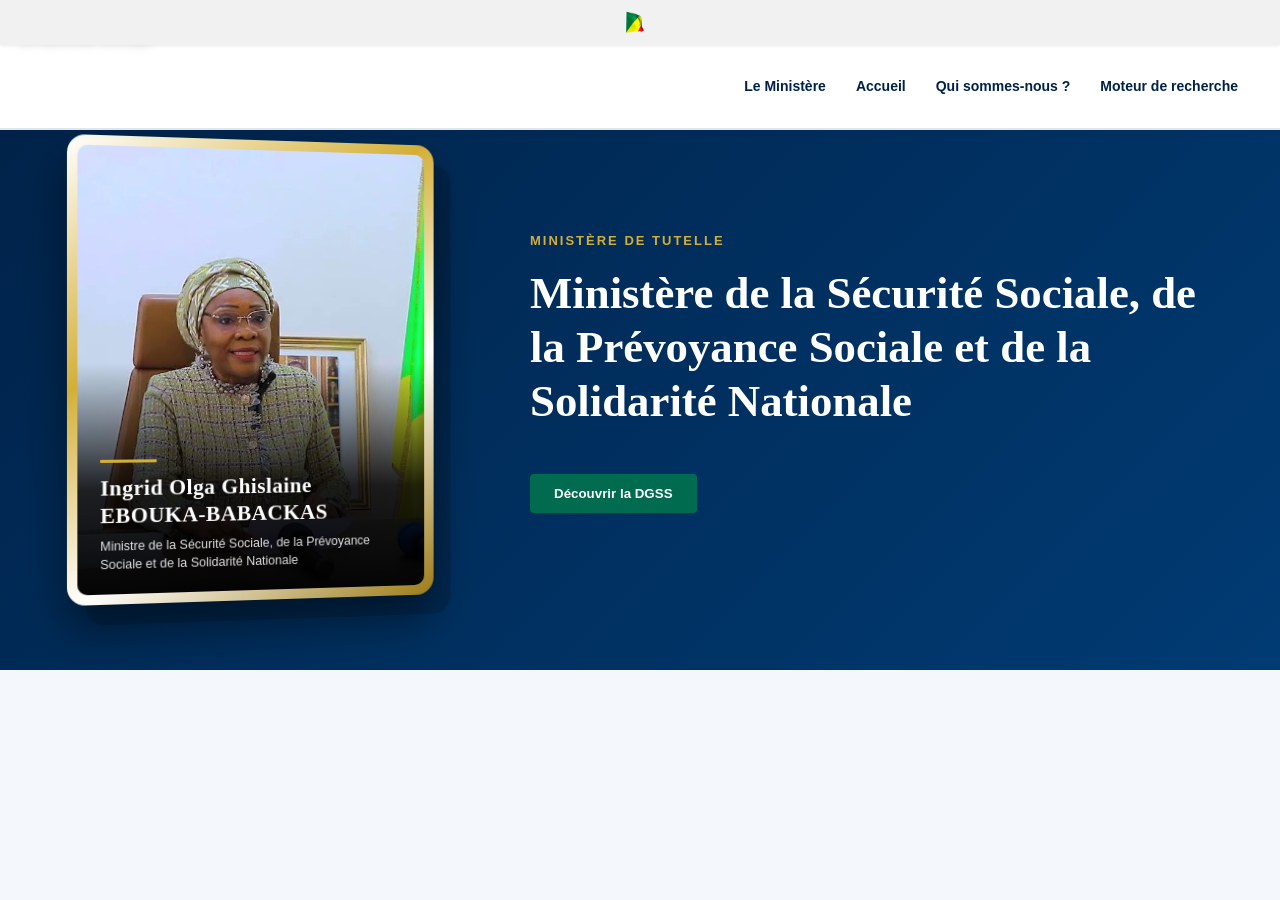
==== commit 12e2a312: "Update index.html" ====
--- a/index.html
+++ b/index.html
@@ -11,7 +11,7 @@
 >
 
 <title>
-    DGSS.com
+    DGSS.cg
 </title>
 
 <link
@@ -61,7 +61,7 @@
     <div class="nav-left">
 
         <img
-            src="DGSSL.png"
+            src="DGSSLOG.jpeg"
             alt="Logo du Ministère de la Sécurité Sociale"
             class="nav-photo"
         >
--- a/styles.css
+++ b/styles.css
@@ -107,17 +107,17 @@
         overflow: visible; 
     } 
  
-    .nav-left .nav-photo { 
-        position: absolute; 
-        top: 50%; 
-        left: 340; 
-        z-index: 1002; 
-        width: 350px; 
-        height: 180px; 
-        object-fit: contain; 
-        transform: translateY(-50%); 
-        filter: drop-shadow(0 2px 4px rgba(0, 0, 0, 0.15)); 
-    } 
+  .nav-left .nav-photo {
+    position: absolute;
+    top: 50%;
+    left: 0;
+    z-index: 1002;
+     width: 200px;
+    height: 130px;
+    object-fit: contain;
+    transform: translateY(-50%);
+    filter: drop-shadow(0 2px 4px rgba(0, 0, 0, 0.15));
+}
  
     .nav-links { 
         display: flex; 
@@ -1405,11 +1405,6 @@
    TABLETTES & MOBILES 
 ===================================== */ 
 /* =====================================
-   RESPONSIVE DESIGN
-   ORDINATEUR / TABLETTE / MOBILE
-===================================== */
-
-/* =====================================
    ORDINATEUR
    1101px et +
 ===================================== */
@@ -1428,9 +1423,18 @@
     }
 
     .nav-left .nav-photo {
-        left: 0;
-        width: 350px;
-        height: 180px;
+    position: absolute;
+    top: 50%;
+    left: 0;
+   width: 170px;
+    height: 170px;
+    object-fit: contain;
+    transform: translateY(-50%);
+    z-index: 1002;
+    filter: drop-shadow(0 2px 4px rgba(0, 0, 0, 0.15));
+}
+
+
     }
 
     .nav-links {
@@ -1529,8 +1533,8 @@
 
     .nav-left .nav-photo {
         left: 0;
-        width: 250px;
-        height: 130px;
+         width: 150px;
+        height: 150px;
     }
 
     .nav-links {
@@ -1687,8 +1691,9 @@
 
     .nav-left .nav-photo {
         left: 0;
-        width: 220px;
-        height: 115px;
+        width: 140px;
+        height: 140px;
+
     }
 
     .nav-links {
@@ -1933,13 +1938,10 @@
 
     .nav-left .nav-photo {
         position: absolute;
-
         top: 50%;
         left: 0;
-
-        width: 225px;
-        height: 125px;
-
+           width: 135px;
+        height: 135px;
         object-fit: contain;
 
         transform: translateY(-50%);
@@ -2439,8 +2441,8 @@
     }
 
     .nav-left .nav-photo {
-        width: 205px;
-        height: 110px;
+     width: 165px;
+        height: 92px;
     }
 
     .menu-toggle {
@@ -2523,8 +2525,9 @@
     }
 
     .nav-left .nav-photo {
-        width: 185px;
-        height: 100px;
+        width: 180px;
+    height: 130px;
+
     }
 
     .nav-links {
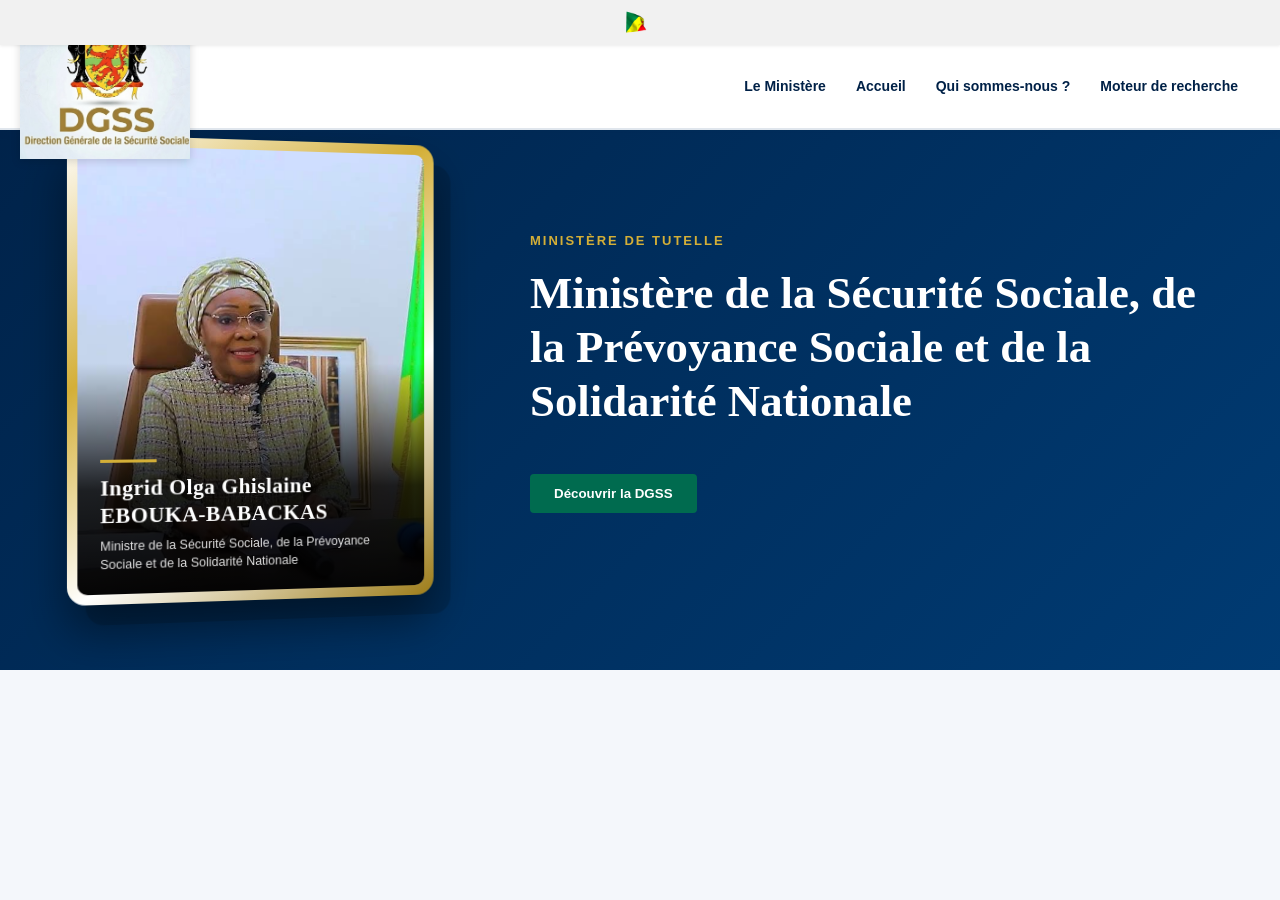
==== commit f8f264f2: "Update index.html" ====
--- a/index.html
+++ b/index.html
@@ -61,7 +61,7 @@
     <div class="nav-left">
 
         <img
-            src="DGSSLOG.jpeg"
+            src="DGSSLOG.jpg"
             alt="Logo du Ministère de la Sécurité Sociale"
             class="nav-photo"
         >
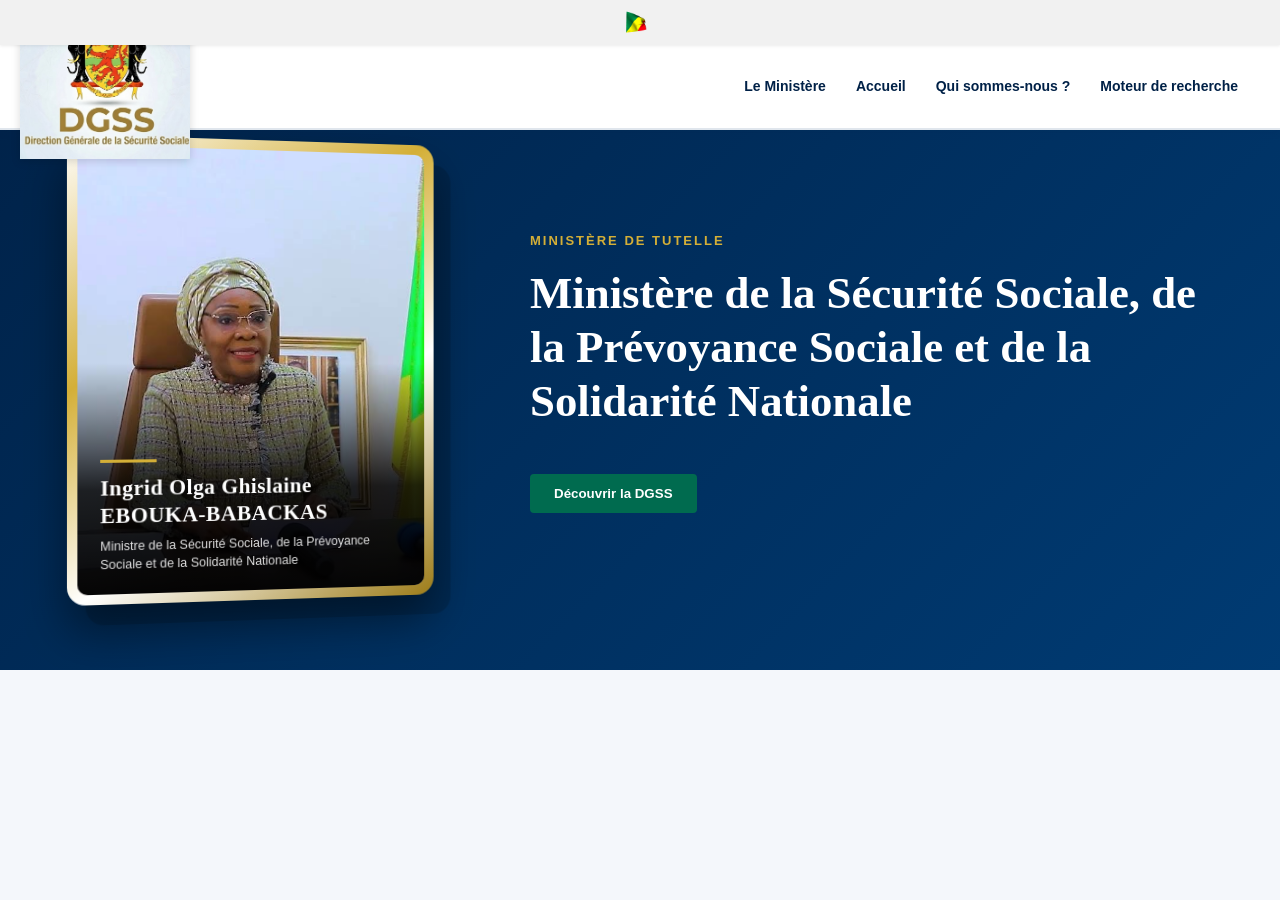
==== commit 173f22bf: "Update index.html" ====
--- a/index.html
+++ b/index.html
@@ -62,7 +62,7 @@
 
         <img
             src="DGSSLOG.jpg"
-            alt="Logo du Ministère de la Sécurité Sociale"
+            alt="Logo de la direction générale de la Sécurité Sociale"
             class="nav-photo"
         >
 
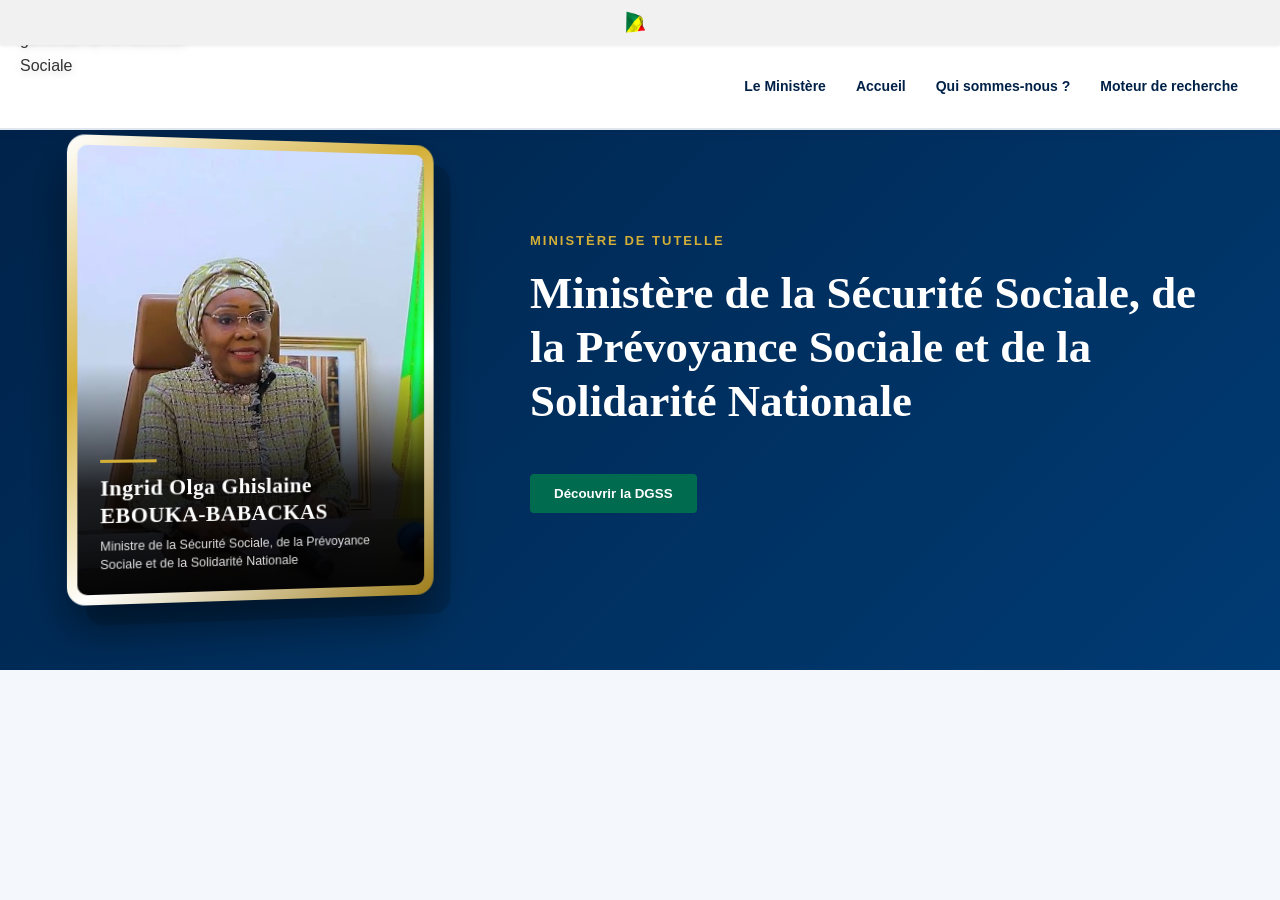
==== commit f51564bd: "Update index.html" ====
--- a/index.html
+++ b/index.html
@@ -61,7 +61,7 @@
     <div class="nav-left">
 
         <img
-            src="DGSSLOG.jpg"
+            src="LO.jpg"
             alt="Logo de la direction générale de la Sécurité Sociale"
             class="nav-photo"
         >
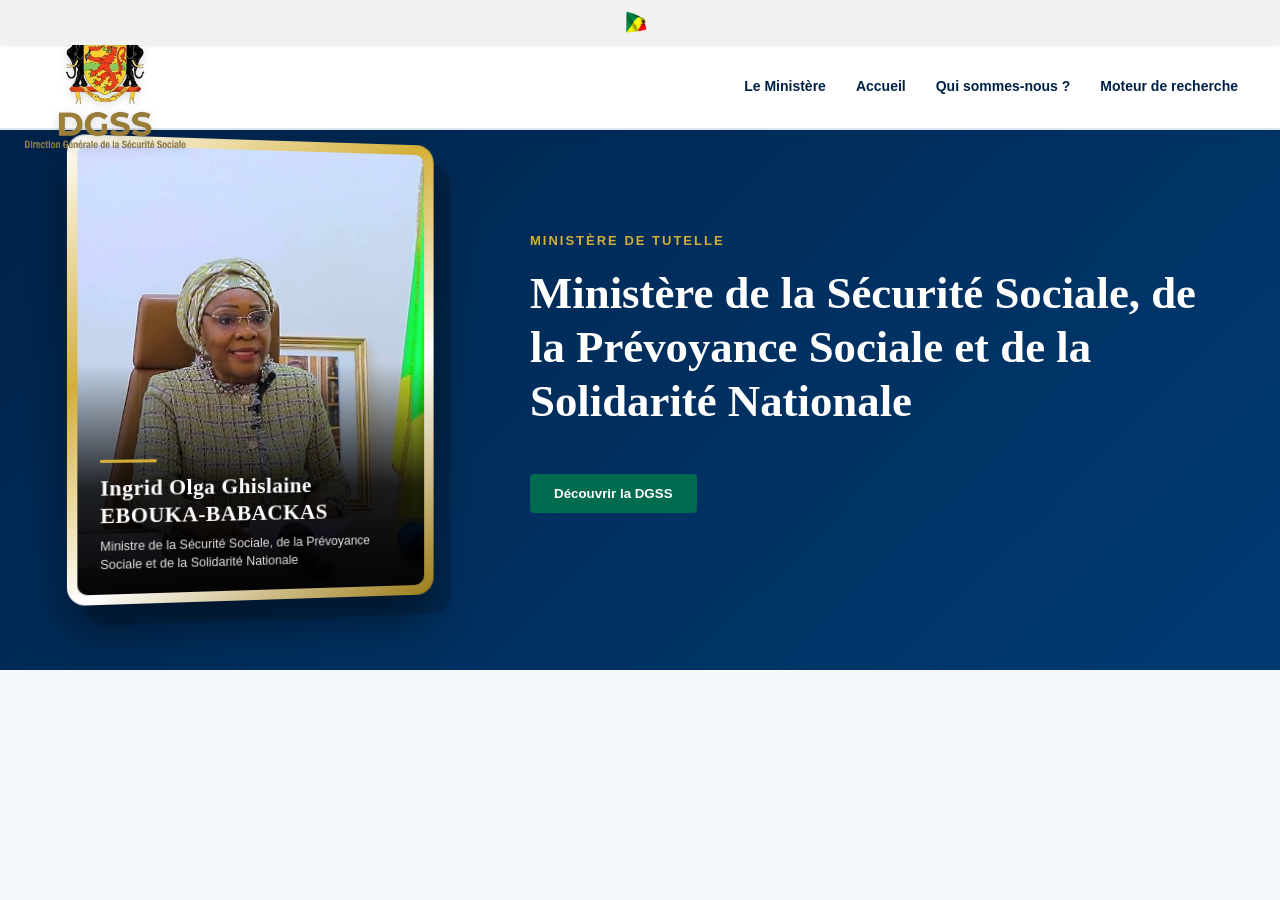
==== commit ce849bff: "Update index.html" ====
--- a/index.html
+++ b/index.html
@@ -61,7 +61,7 @@
     <div class="nav-left">
 
         <img
-            src="LO.jpg"
+            src="012321.png"
             alt="Logo de la direction générale de la Sécurité Sociale"
             class="nav-photo"
         >
